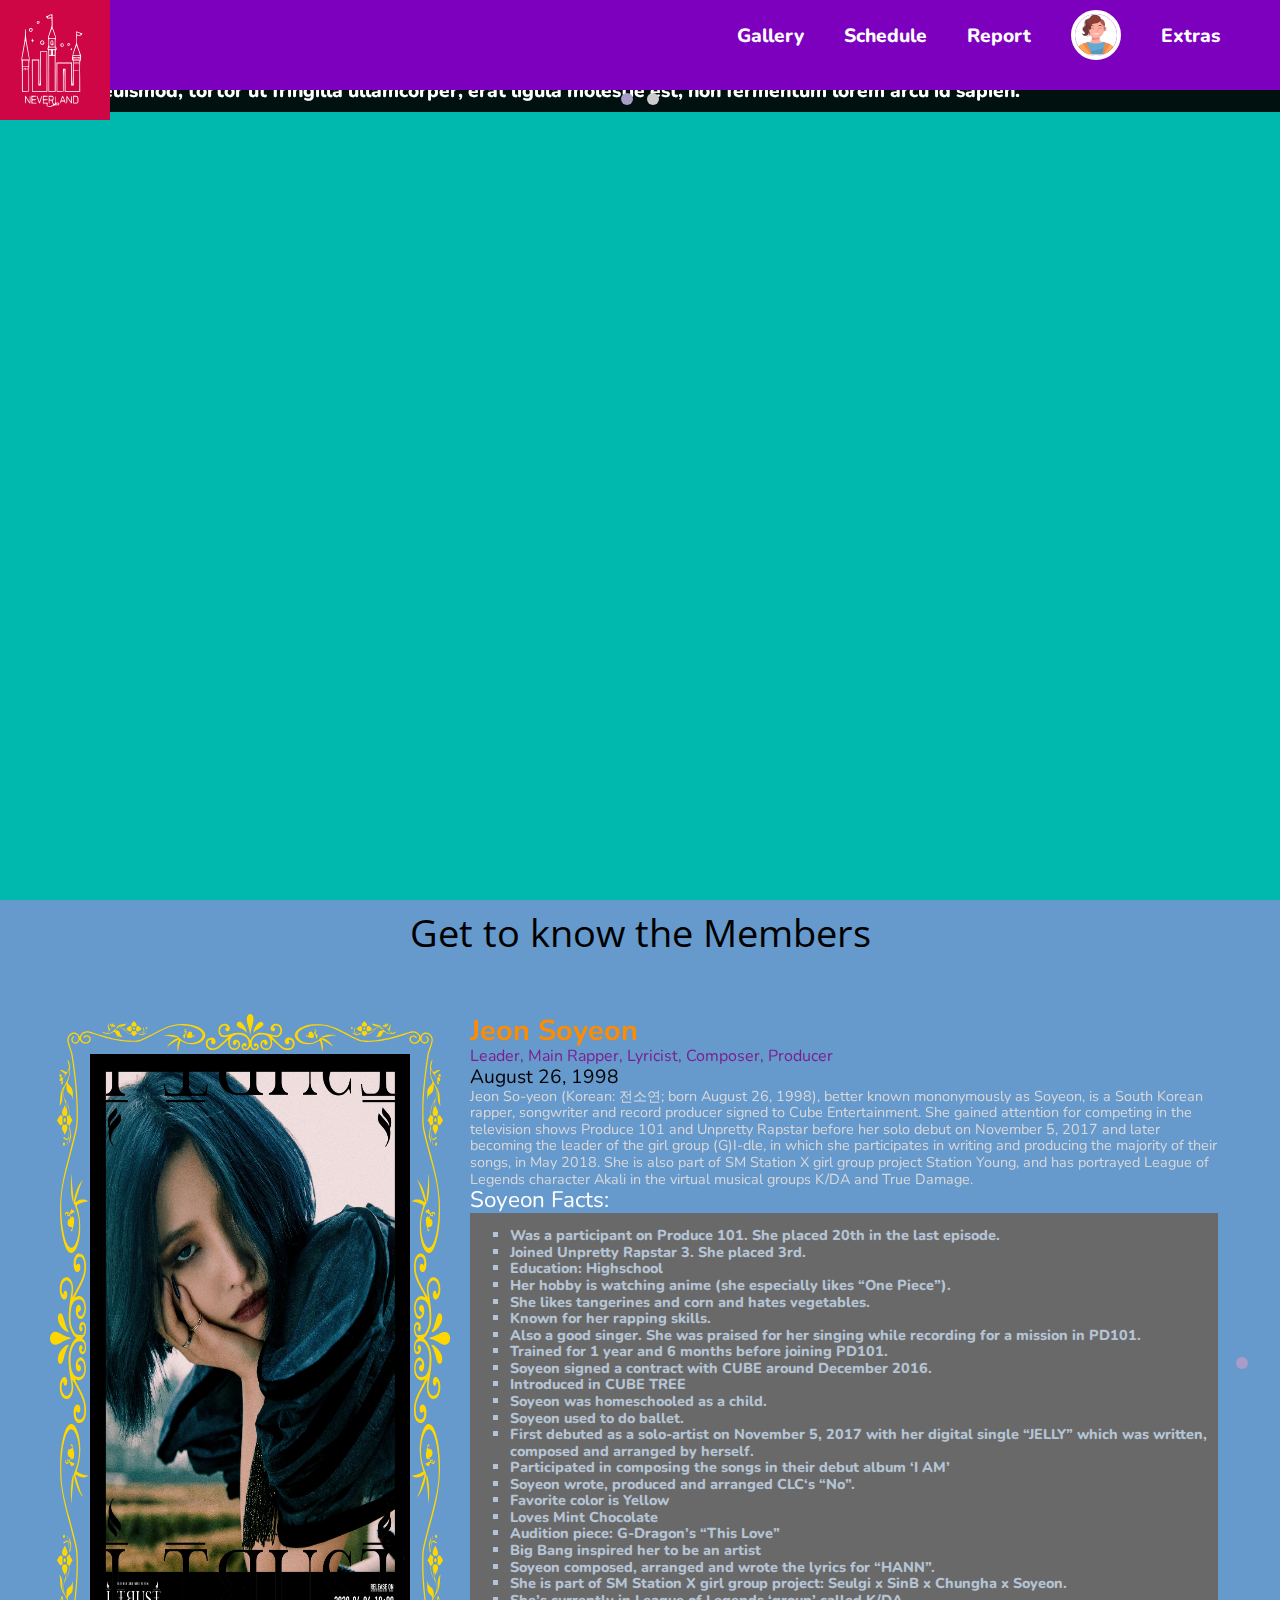
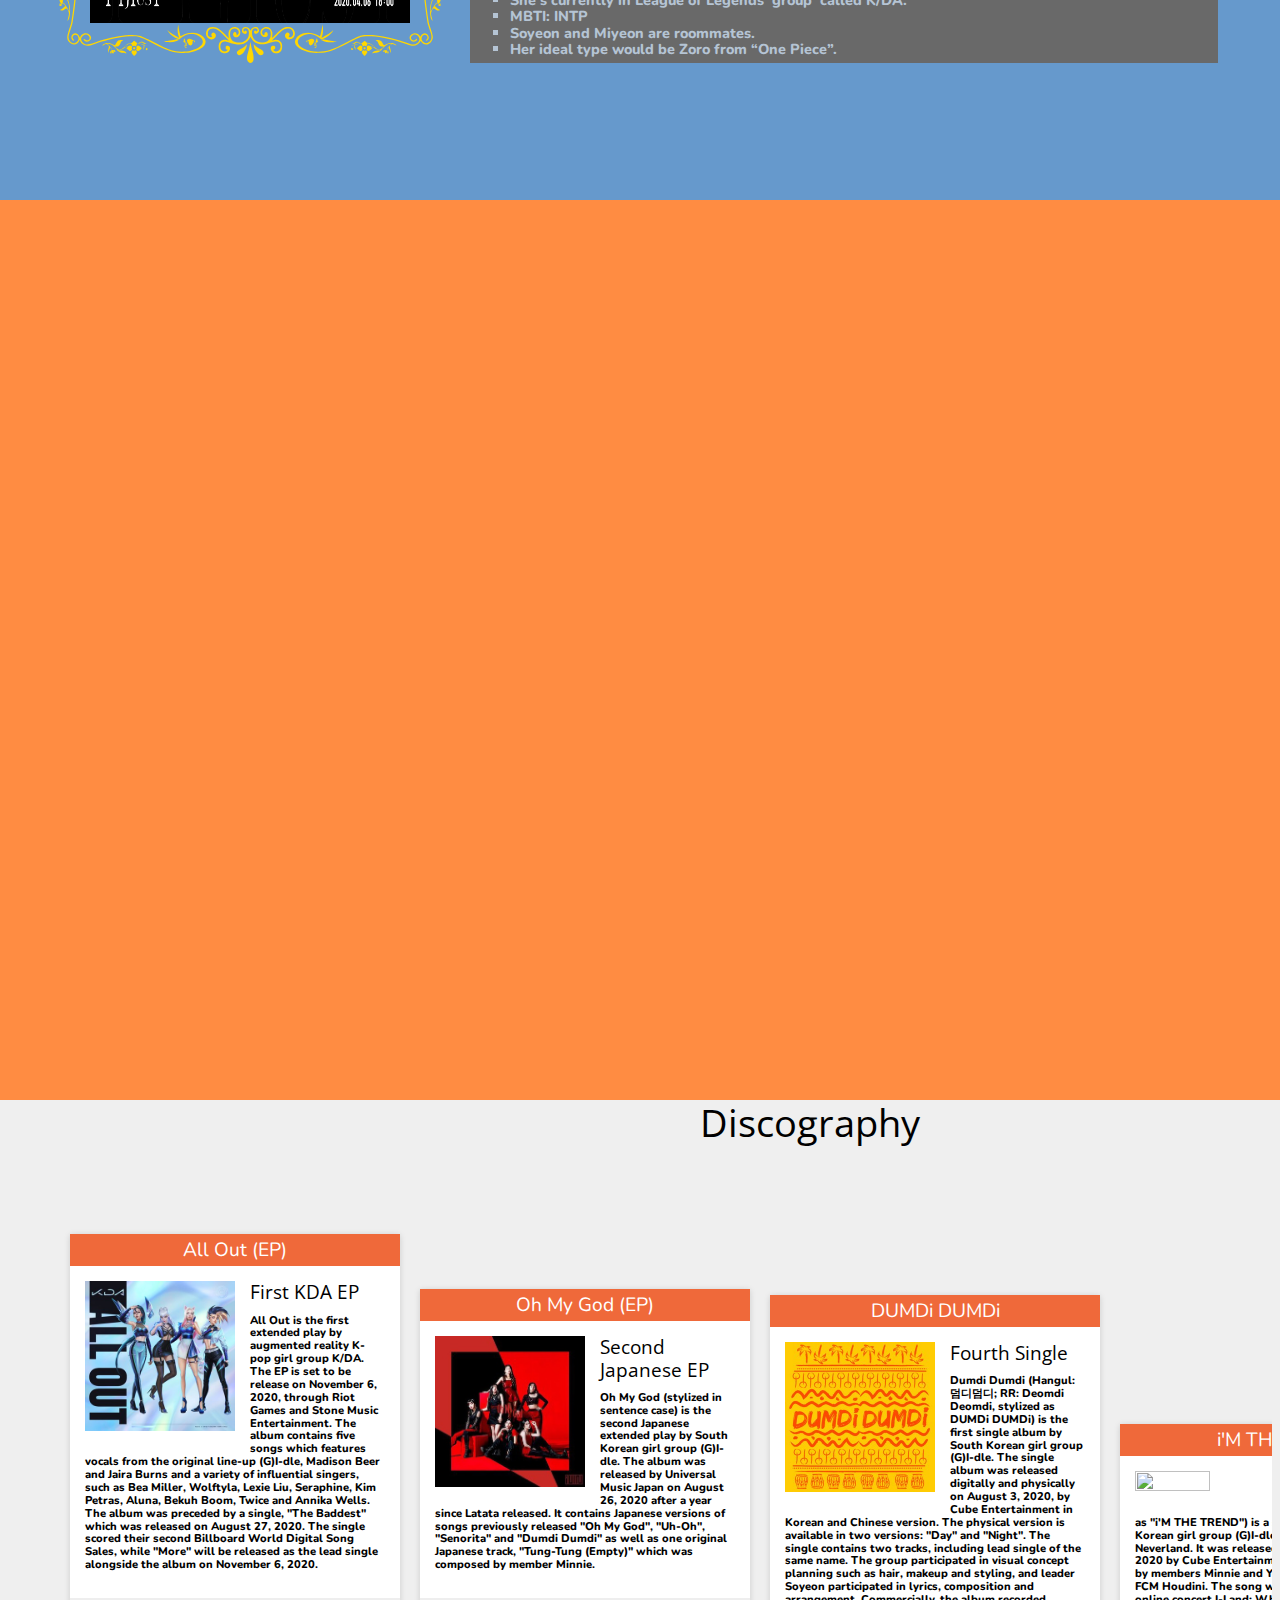
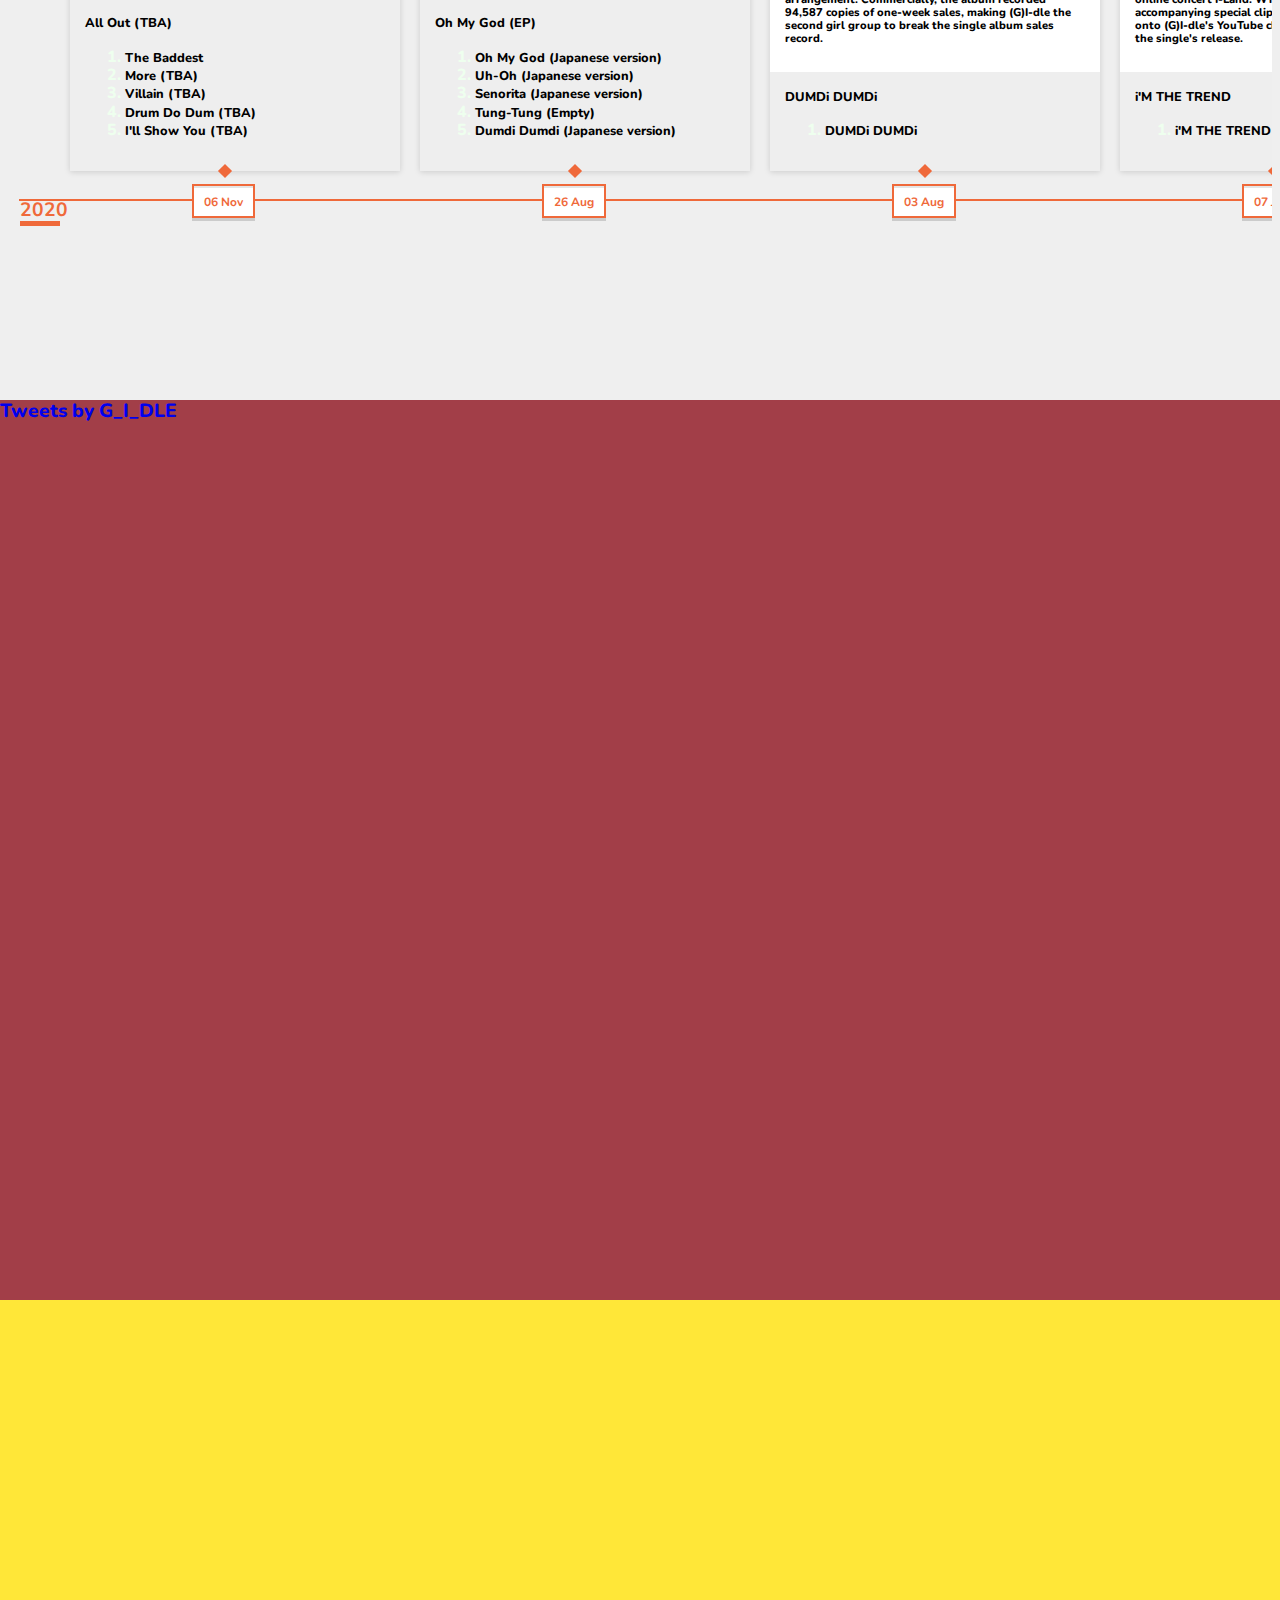
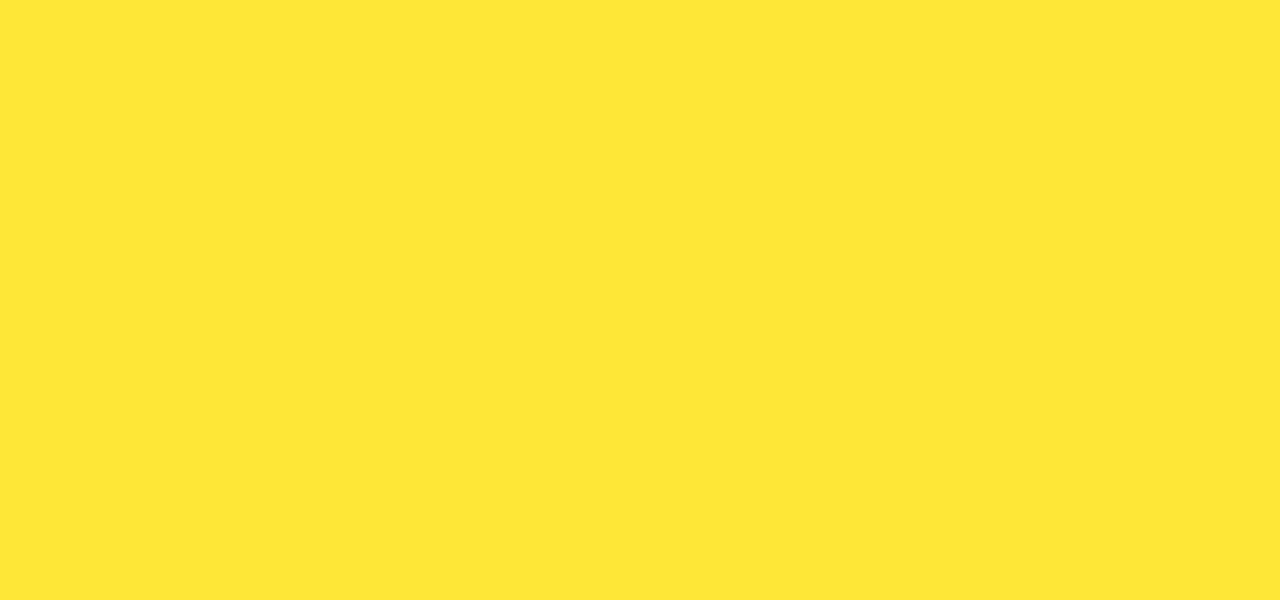
==== index.html @ c92134c5 "Initial commit" ====
<!DOCTYPE html>
<html>
<head>
	<meta charset="utf-8">
	<meta name="viewport" content="width=device-width, initial-scale=1" />
	<meta name="author" content="@IndusDev">
	<meta name="description" content="Unofficial intranet for korean girlgroup (G)I-DLE from cube entertainment">
	<link rel="icon" href="favicon.jpg" /> <!-- Replace jpg image with ico format -->
	<title>G_I_Neverland - (G)I-DLE's own neverland</title>
	<!-- Styles: start -->
	<!-- ==> Vendors -->
	<link rel="stylesheet" type="text/css" href="Content/Vendors/Normalize/normalize.css">
	<!-- <link rel="stylesheet" type="text/css" href="Content/Vendors/FontAwesome/all.min.css"> offline is not working for now-->
	<link rel="stylesheet" type="text/css" href="https://stackpath.bootstrapcdn.com/font-awesome/4.7.0/css/font-awesome.min.css">
	<link rel="stylesheet" type="text/css" href="Content/Vendors/Glider/glider.min.css">
	<link rel="stylesheet" type="text/css" href="Content/Styles/Icons/icons.css">
	
	<!-- ==> Custom -->
	<link rel="stylesheet" type="text/css" href="Content/Styles/style.css">
	<link rel="stylesheet" type="text/css" href="Content/Styles/Home/home.css">
	<link rel="stylesheet" type="text/css" href="Content/Styles/Timeline/style-albe-timeline.css">
	<link rel="stylesheet" type="text/css" href="Content/Styles/Timeline/style.css">
	<!-- ==> Themes -->
	<link rel="stylesheet" type="text/css" href="Content/Styles/Theme/default.css">

	<!-- Styles: end -->
</head>
<body>
	<div class="main">
		<!-- snap 1: start -->
		<div id="section0" class="section">	
			<div class="container container-header" attr="section_header">
				<div class="brand" attr="brand_background">
					<!-- <img src="Content/Images/Icons/gidle_logo_nobg_1.png" alt="group icon"> -->
					<!-- <img src="Content/Images/Icons/gidle_neverland_icon.svg" alt="group icon"> -->
					<!-- Development Only: -->

					<svg version="1.0" xmlns="http://www.w3.org/2000/svg" attr="brand_logo"
						 width="80px" height="80px" viewBox="0 0 278.000000 278.000000"
						 preserveAspectRatio="xMidYMid meet">
						<g transform="translate(0.000000,278.000000) scale(0.100000,-0.100000)" stroke="none">
							<path d="M1430 2449 c0 -6 -9 -9 -19 -6 -11 2 -32 -4 -48 -14 -15 -10 -36 -19
							-45 -19 -22 0 -23 -9 -2 -39 14 -19 23 -22 63 -19 l46 3 3 -91 c3 -87 0 -97
							-47 -232 -33 -95 -46 -142 -38 -145 15 -6 14 -176 -2 -205 -15 -27 -14 -52 2
							-52 9 0 12 -104 12 -487 l0 -486 82 -1 83 -1 0 488 c0 429 2 487 15 487 12 0
							14 7 9 28 -4 15 -11 29 -15 32 -14 10 -16 184 -2 195 10 8 2 39 -32 138 l-45
							128 0 155 c0 96 -4 154 -10 154 -5 0 -10 -5 -10 -11z m-2 -50 c3 -24 0 -26
							-39 -27 -58 -3 -65 6 -27 34 41 29 62 27 66 -7z m52 -388 l38 -111 -79 0 c-43
							0 -79 3 -79 6 0 12 75 222 78 219 2 -1 20 -53 42 -114z m20 -223 l0 -93 -65 3
							-65 4 0 89 0 89 65 0 65 0 0 -92z m20 -125 c0 -16 -10 -18 -81 -16 -44 0 -83
							4 -86 6 -16 17 17 27 88 27 69 0 79 -2 79 -17z m-110 -98 c0 -58 -2 -65 -20
							-65 -18 0 -20 7 -20 65 0 58 2 65 20 65 18 0 20 -7 20 -65z m27 -32 c-2 -21
							-4 -6 -4 32 0 39 2 55 4 38 2 -18 2 -50 0 -70z m63 32 c0 -58 -2 -65 -20 -65
							-18 0 -20 7 -20 65 0 58 2 65 20 65 18 0 20 -7 20 -65z m0 -487 l0 -408 -65 0
							-65 0 0 408 0 407 65 0 65 0 0 -407z"/>
							<path d="M1404 1826 c-3 -13 -4 -38 -2 -57 3 -30 7 -34 36 -37 32 -3 32 -3 32
							42 0 60 -8 76 -36 76 -16 0 -25 -7 -30 -24z m46 -37 c0 -28 -4 -39 -15 -39
							-11 0 -15 11 -15 38 0 21 3 42 6 45 14 13 24 -6 24 -44z"/>
							<path d="M1095 2284 c-9 -9 -14 -23 -11 -31 3 -8 6 -17 6 -19 0 -12 49 -2 54
							12 10 25 7 33 -13 44 -15 7 -24 6 -36 -6z m35 -19 c0 -8 -7 -15 -15 -15 -16 0
							-20 12 -8 23 11 12 23 8 23 -8z"/>
							<path d="M910 2115 c-17 -20 -5 -62 20 -70 44 -14 80 41 48 73 -17 17 -53 15
							-68 -3z m58 -29 c-4 -25 -36 -34 -44 -12 -8 21 13 46 32 39 8 -3 14 -15 12
							-27z"/>
							<path d="M810 1994 c0 -94 -8 -162 -45 -362 -28 -152 -41 -248 -35 -250 6 -2
							10 -131 10 -365 l0 -362 82 2 83 2 0 358 c0 249 3 360 11 365 8 5 -4 87 -38
							270 -36 199 -48 287 -48 361 0 58 -4 97 -10 97 -6 0 -10 -45 -10 -116z m55
							-374 c21 -113 39 -208 42 -212 2 -5 -35 -8 -82 -8 -78 0 -86 2 -81 18 3 9 19
							96 36 192 38 217 42 237 46 225 2 -5 19 -102 39 -215z m25 -305 l0 -65 -65 0
							-65 0 0 65 0 65 65 0 65 0 0 -65z m0 -362 l0 -283 -65 0 -65 0 0 283 0 284 65
							0 65 -1 0 -283z"/>
							<path d="M780 1179 c0 -17 4 -28 10 -24 6 3 10 17 10 31 0 13 -4 24 -10 24 -5
							0 -10 -14 -10 -31z"/>
							<path d="M810 1186 c0 -14 5 -28 10 -31 6 -4 10 7 10 24 0 17 -4 31 -10 31 -5
							0 -10 -11 -10 -24z"/>
							<path d="M850 1179 c0 -17 4 -28 10 -24 6 3 10 17 10 31 0 13 -4 24 -10 24 -5
							0 -10 -14 -10 -31z"/>
							<path d="M1996 1920 l3 -139 -48 -144 c-50 -149 -65 -257 -36 -257 7 0 12 -8
							10 -17 -2 -10 -4 -136 -4 -280 -1 -168 -5 -263 -11 -263 -6 0 -10 92 -10 255
							l0 255 -180 0 -180 0 2 -337 3 -337 80 1 80 1 3 256 c1 159 6 256 12 256 6 0
							10 -95 10 -257 l0 -258 180 0 180 0 -2 363 c-3 302 -1 362 11 362 10 0 12 9 9
							33 -3 17 -2 41 2 52 4 11 3 27 -2 35 -4 8 -29 75 -54 149 -41 123 -45 140 -42
							220 l3 86 42 -3 c32 -2 47 2 62 17 25 25 27 41 6 41 -8 0 -31 9 -51 19 -20 11
							-42 17 -50 14 -8 -3 -14 0 -14 6 0 6 -4 11 -8 11 -5 0 -7 -63 -6 -140z m80 89
							c43 -26 35 -39 -21 -37 -39 2 -45 5 -45 24 0 40 17 43 66 13z m-31 -389 c19
							-57 35 -108 35 -112 0 -4 -35 -8 -78 -8 l-78 0 39 115 c22 64 41 114 43 112 3
							-2 20 -51 39 -107z m45 -155 c0 -12 -16 -15 -85 -15 -69 0 -85 3 -85 15 0 12
							16 15 85 15 69 0 85 -3 85 -15z m4 -50 c4 -13 -9 -15 -84 -15 -73 0 -90 3 -90
							15 0 12 16 15 84 15 65 0 85 -3 90 -15z m-24 -145 l0 -110 -65 0 -65 0 0 110
							0 110 65 0 65 0 0 -110z m-190 -215 l0 -255 30 0 30 0 0 174 0 174 65 1 65 1
							0 -240 0 -240 -160 0 -160 0 0 258 0 259 -30 1 -30 1 0 -260 0 -259 -65 0 -65
							0 0 320 0 320 160 0 160 0 0 -255z"/>
							<path d="M1960 1320 c0 -16 5 -30 10 -30 6 0 10 14 10 30 0 17 -4 30 -10 30
							-5 0 -10 -13 -10 -30z"/>
							<path d="M1997 1343 c-2 -5 -1 -19 4 -33 7 -23 7 -23 8 8 1 31 -3 40 -12 25z"/>
							<path d="M2030 1320 c0 -16 5 -30 10 -30 6 0 10 14 10 30 0 17 -4 30 -10 30
							-5 0 -10 -13 -10 -30z"/>
							<path d="M975 1873 c-4 -13 -12 -23 -19 -23 -6 0 -3 -5 6 -11 10 -5 15 -16 12
							-24 -4 -8 -1 -15 5 -15 6 0 11 5 11 11 0 7 8 18 18 25 16 12 16 13 0 14 -9 0
							-19 10 -21 23 l-4 22 -8 -22z"/>
							<path d="M1182 1834 c-27 -18 -29 -55 -4 -77 35 -32 82 -10 82 38 0 20 -32 55
							-50 55 -3 0 -16 -7 -28 -16z m46 -13 c8 -4 12 -19 10 -32 -2 -18 -9 -24 -28
							-24 -28 0 -39 27 -20 50 14 17 20 18 38 6z"/>
							<path d="M1806 1777 c-10 -7 -17 -22 -14 -33 4 -24 41 -30 58 -9 11 14 10 19
							-6 36 -17 16 -22 17 -38 6z m34 -28 c0 -5 -7 -9 -15 -9 -15 0 -20 12 -9 23 8
							8 24 -1 24 -14z"/>
							<path d="M1642 1768 c-34 -34 6 -90 48 -68 35 19 20 80 -20 80 -9 0 -21 -5
							-28 -12z m51 -22 c7 -17 -18 -40 -33 -31 -5 3 -10 15 -10 26 0 23 35 27 43 5z"/>
							<path d="M1873 1652 c-13 -22 7 -45 24 -27 7 8 7 16 -1 27 -11 15 -13 15 -23
							0z"/>
							<path d="M1164 1587 c-2 -7 -3 -182 -1 -390 1 -296 -1 -377 -10 -377 -10 0
							-13 65 -13 290 l0 290 -85 0 -85 0 2 -371 3 -372 178 -1 177 -1 -2 470 -3 470
							-78 2 c-52 1 -80 -3 -83 -10z m146 -462 l0 -455 -160 0 -160 0 0 355 0 355 65
							0 65 0 0 -290 0 -290 30 0 30 0 0 390 0 390 65 0 65 0 0 -455z"/>
							<path d="M810 470 c0 -53 4 -90 10 -90 6 0 10 31 10 72 l0 73 43 -73 c23 -39
							47 -72 53 -72 7 0 11 32 11 90 0 50 -3 90 -8 90 -5 0 -9 -35 -9 -77 l0 -77
							-33 55 c-54 88 -61 99 -69 99 -5 0 -8 -40 -8 -90z"/>
							<path d="M960 470 l0 -90 60 0 c33 0 60 4 60 10 0 6 -22 10 -50 10 -49 0 -50
							1 -50 30 0 29 2 30 45 30 25 0 45 5 45 10 0 6 -20 10 -45 10 -43 0 -45 1 -45
							30 0 29 2 30 45 30 25 0 45 5 45 10 0 6 -25 10 -55 10 l-55 0 0 -90z"/>
							<path d="M1085 539 c31 -98 53 -153 61 -156 6 -2 21 32 33 74 13 43 26 84 28
							91 3 6 1 12 -4 12 -5 0 -19 -31 -32 -70 -12 -38 -24 -70 -26 -70 -1 0 -13 32
							-24 70 -12 39 -26 70 -32 70 -6 0 -8 -9 -4 -21z"/>
							<path d="M1226 472 l0 -87 46 -3 c40 -3 45 -5 41 -23 -15 -55 72 -77 141 -36
							30 19 48 23 85 19 33 -3 50 0 59 11 27 32 -18 68 -58 47 -21 -11 -22 -10 -19
							69 2 45 0 82 -5 83 -5 2 -8 -36 -7 -84 2 -87 -7 -111 -33 -89 -19 16 -29 73
							-14 82 17 11 15 78 -2 90 -8 5 -34 9 -57 9 l-43 0 0 -90 c0 -58 4 -90 11 -90
							6 0 9 15 7 37 -3 33 -1 36 24 37 22 1 28 -4 38 -39 7 -22 17 -46 22 -53 17
							-20 -72 -55 -107 -42 -25 9 -27 14 -22 45 l6 35 -50 0 c-48 0 -49 1 -49 30 0
							29 2 30 44 30 25 0 48 5 51 10 4 6 -13 10 -43 10 -48 0 -49 1 -50 30 -1 29 0
							30 49 30 27 0 49 5 49 10 0 6 -26 10 -57 10 l-58 0 1 -88z m229 33 c0 -27 -3
							-30 -36 -33 -35 -3 -37 -2 -41 33 l-4 36 40 -3 c38 -3 41 -5 41 -33z m133
							-132 c2 -9 -9 -13 -40 -13 -42 1 -43 1 -18 15 29 17 51 16 58 -2z"/>
							<path d="M1643 470 c-18 -49 -28 -90 -23 -90 5 0 12 11 16 25 5 22 12 25 49
							25 37 0 44 -3 47 -22 2 -12 8 -23 15 -25 6 -2 -2 35 -20 86 -18 50 -37 91 -42
							91 -6 0 -25 -40 -42 -90z m64 8 c13 -28 13 -28 -21 -28 l-34 0 16 41 c9 23 18
							35 20 28 3 -8 11 -26 19 -41z"/>
							<path d="M1770 470 c0 -53 4 -90 10 -90 6 0 10 31 10 72 l0 72 43 -69 c24 -38
							48 -70 55 -73 9 -3 12 21 12 87 0 54 -4 91 -10 91 -6 0 -10 -31 -10 -72 l0
							-73 -46 73 c-25 39 -50 72 -55 72 -5 0 -9 -40 -9 -90z"/>
							<path d="M1926 473 l2 -88 45 -3 c62 -4 77 13 77 88 0 70 -19 90 -85 90 l-40
							0 1 -87z m93 53 c7 -8 11 -37 9 -68 l-3 -53 -41 -3 -41 -3 0 70 -1 71 33 0
							c18 0 38 -6 44 -14z"/>
						</g>
					</svg>
				</div>
				<div class="navigation">
					<ul class="nav">
						<li> <!-- Gallery -->
							<a href="#" title="Gallery" attr="link">
								Gallery
								<!-- <i class="fa fa-camera" aria-hidden="true"></i> -->
							</a>
						</li>	
						<li> <!-- Schedule -->
							<a href="#" title="Group's Schedule" attr="link">
								Schedule
								<!-- <i class="fa fa-calendar" aria-hidden="true"></i> -->
							</a>
						</li>
						<li> <!-- Report -->
							<a href="#" title="Report" attr="link">
								Report
								<!-- <i class="fa fa-flag" aria-hidden="true"></i> -->
							</a>
						</li>
						<li id="userAccount"> <!-- Account -->
							<a href="#" title="Account" attr="link">
								<img attr="profile_image" src="Content/Images/Profile/female_user_2.png" alt="user profile">
							</a>
						</li>
						<li> <!-- Extras -->
							<a href="#" title="All Resources" attr="link">
								Extras
								<!-- <i class="fa fa-th" aria-hidden="true"></i> -->
							</a>
						</li>
					</ul>
				</div>
			</div>
			<div class="container container-highlights">
				<div class="glider-contain">
				  <div class="glider">
				    <!-- Individual Slides -->
				    <div>
				    	<div class="image">
				    		<img src="https://picsum.photos/1520/615" alt="banner_1">
				    	</div>
				    	<div class="caption">
				    		<div class="title">
				    			Lorem ipsum dolor sit amet, consectetur adipiscing elit.
				    		</div>
				    		<div class="description">
				    			uspendisse efficitur dui arcu, a sagittis elit bibendum sit amet. Proin nisi eros, consequat at orci vitae, auctor convallis ante. Duis quis elit elit. Quisque ut varius enim. Vestibulum ac pellentesque augue, a gravida enim. Etiam turpis dolor, aliquam quis sem ac, porta posuere turpis. Phasellus euismod, tortor ut fringilla ullamcorper, erat ligula molestie est, non fermentum lorem arcu id sapien.
				    		</div>
				    	</div>
					</div>

					<div>
				    	<div class="image">
				    		<img src="https://picsum.photos/1520/615" alt="banner_1">
				    	</div>
				    	<div class="caption">
				    		<div class="title">
				    			Lorem ipsum dolor sit amet, consectetur adipiscing elit.
				    		</div>
				    		<div class="description">
				    			uspendisse efficitur dui arcu, a sagittis elit bibendum sit amet. Proin nisi eros, consequat at orci vitae, auctor convallis ante. Duis quis elit elit. Quisque ut varius enim. Vestibulum ac pellentesque augue, a gravida enim. Etiam turpis dolor, aliquam quis sem ac, porta posuere turpis. Phasellus euismod, tortor ut fringilla ullamcorper, erat ligula molestie est, non fermentum lorem arcu id sapien.
				    		</div>
				    	</div>
					</div>

				  </div>

				  <div role="tablist" class="dots"></div>
				</div>
			</div>
		</div>
		<!-- snap 1: end -->

		<!-- snap 2: start -->
		<div id="section1" class="section" attr="section_individual_highlights">
			<h1 attr="title">Get to know the Members</h1>
			<div class="Individual-highlights-glider">
				<div class="indvidual-glider">
					<!-- Individual Member -->
					<div>
						<div class="individual-member-picture">
							<img src="Content/Images/Members/i_trust_soyeon.jpg" alt="soyeon indvidual image">
						</div>
						<div class="individual-member-caption">
							<h2 class="member-caption-name" attr="member_caption_name">
								Jeon Soyeon
							</h2>
							<h3 class="member-caption-position" attr="member_caption_position">
								Leader, Main Rapper, Lyricist, Composer, Producer
							</h3>
							<h3 class="member-caption-dob" attr="member_caption_dob">
								August 26, 1998
							</h3>
							<h4 class="member-caption-about" attr="member_caption_about">
								Jeon So-yeon (Korean: 전소연; born August 26, 1998), better known mononymously as Soyeon, is a South Korean rapper, songwriter and record producer signed to Cube Entertainment. She gained attention for competing in the television shows Produce 101 and Unpretty Rapstar before her solo debut on November 5, 2017 and later becoming the leader of the girl group (G)I-dle, in which she participates in writing and producing the majority of their songs, in May 2018. She is also part of SM Station X girl group project Station Young, and has portrayed League of Legends character Akali in the virtual musical groups K/DA and True Damage.
							</h4>
							<h3>Soyeon Facts: </h3>
							<div class="member-caption-facts" attr="member_caption_facts">
								<ul class="member-fact-list" attr="member_fact_list">
									<li>Was a participant on Produce 101. She placed 20th in the last episode.</li>
									<li>Joined Unpretty Rapstar 3. She placed 3rd.</li>
									<li>Education: Highschool</li>
									<li>Her hobby is watching anime (she especially likes “One Piece”).</li>
									<li>She likes tangerines and corn and hates vegetables.</li>
									<li>Known for her rapping skills.</li>
									<li>Also a good singer. She was praised for her singing while recording for a mission in PD101.</li>
									<li>Trained for 1 year and 6 months before joining PD101.</li>
									<li>Soyeon signed a contract with CUBE around December 2016.</li>
									<li>Introduced in CUBE TREE</li>
									<li>Soyeon was homeschooled as a child.</li>
									<li>Soyeon used to do ballet.</li>
									<li>First debuted as a solo-artist on November 5, 2017 with her digital single “JELLY” which was written, composed and arranged by herself.</li>
									<li>Participated in composing the songs in their debut album ‘I AM’</li>
									<li>Soyeon wrote, produced and arranged CLC‘s “No”.</li>
									<li>Favorite color is Yellow</li>
									<li>Loves Mint Chocolate</li>
									<li>Audition piece: G-Dragon’s “This Love”</li>
									<li>Big Bang inspired her to be an artist</li>
									<li>Soyeon composed, arranged and wrote the lyrics for “HANN”.</li>
									<li>She is part of SM Station X girl group project: Seulgi x SinB x Chungha x Soyeon.</li>
									<li>She’s currently in League of Legends ‘group’ called K/DA.</li>
									<li>MBTI: INTP</li>
									<li>Soyeon and Miyeon are roommates.</li>
									<li>Her ideal type would be Zoro from “One Piece”.</li>
								</ul>
							</div>
						</div>
					</div>

				</div>
				<div class="individual-member-extras">
					<div role="tablist" class="individual-dots"></div>
				</div>
			</div>
		</div>
		<!-- snap 2: end -->

		<!-- snap 3: start -->
		<div id="section2" class="section" attr="about_section">
			<div class="about-section">
				
			</div>
		</div>
		<!-- snap 3: end -->

		<!-- snap 4: start -->
		<div id="section3" class="section">
			<div class="discography-section" attr="discography_section">
				<h1>Discography</h1>
				<div id="myTimeline">
    			</div>
			</div>
		</div>
		<!-- snap 4: end -->

		<!-- snap 5: start -->
		<div id="section4" class="section" attr="recent_section">
			<div class="recent-section">
				<a class="twitter-timeline" href="https://twitter.com/G_I_DLE?ref_src=twsrc%5Etfw">Tweets by G_I_DLE</a> <script async src="https://platform.twitter.com/widgets.js" charset="utf-8"></script>
			</div>
		</div>
		<!-- snap 5: end -->

		<!-- snap 6: start -->
		<div id="section5" class="section" attr="sitemap_section">
			<div class="sitemap-section">
				
			</div>
		</div>
		<!-- snap 6: end -->

	</div>

	<!-- Scripts: start -->
	<!-- Vendors -->
	<script type="text/javascript" src="Content/Vendors/JQuery/jquery.min.js"></script>
	<script type="text/javascript" src="Content/Vendors/Glider/glider.min.js"></script>
	<script type="text/javascript" src="Content/Scripts/ScrollSnap.js"></script>

	<!-- Custom -->
	<script type="text/javascript" src="Content/Scripts/app.js"></script>
	<script type="text/javascript" src="Content/Scripts/Timeline/jquery-albe-timeline.min.js"></script>
	<script type="text/javascript" src="Content/Scripts/Timeline/data-albe-timeline.js"></script>
	<!-- Scripts: end -->
</body>
</html>
---- Content/Vendors/Glider/glider.min.css ----
.glider,.glider-contain{margin:0 auto;position:relative}.glider,.glider-track{transform:translateZ(0)}.glider-dot,.glider-next,.glider-prev{border:0;padding:0;user-select:none;outline:0}.glider-contain{width:100%}.glider{overflow-y:hidden;-webkit-overflow-scrolling:touch;-ms-overflow-style:none}.glider-track{width:100%;margin:0;padding:0;display:flex;z-index:1}.glider.draggable{user-select:none;cursor:-webkit-grab;cursor:grab}.glider.draggable .glider-slide img{user-select:none;pointer-events:none}.glider.drag{cursor:-webkit-grabbing;cursor:grabbing}.glider-slide{user-select:none;justify-content:center;align-content:center;width:100%;min-width:150px}.glider-slide img{max-width:100%}.glider::-webkit-scrollbar{opacity:0;height:0}.glider-next,.glider-prev{position:absolute;background:0 0;z-index:2;font-size:40px;text-decoration:none;left:-23px;top:30%;cursor:pointer;color:#666;opacity:1;line-height:1;transition:opacity .5s cubic-bezier(.17,.67,.83,.67),color .5s cubic-bezier(.17,.67,.83,.67)}.glider-next:focus,.glider-next:hover,.glider-prev:focus,.glider-prev:hover{color:#ccc}.glider-next{right:-23px;left:auto}.glider-next.disabled,.glider-prev.disabled{opacity:.25;color:#666;cursor:default}.glider-hide{opacity:0}.glider-dots{user-select:none;display:flex;flex-wrap:wrap;justify-content:center;margin:0 auto;padding:0}.glider-dot{display:block;cursor:pointer;color:#ccc;border-radius:999px;background:#ccc;width:12px;height:12px;margin:7px}.glider-dot:focus,.glider-dot:hover{background:#ddd}.glider-dot.active{background:#a89cc8}@media(max-width:36em){.glider::-webkit-scrollbar{opacity:1;-webkit-appearance:none;width:7px;height:3px}.glider::-webkit-scrollbar-thumb{opacity:1;border-radius:99px;background-color:rgba(156,156,156,.25);-webkit-box-shadow:0 0 1px rgba(255,255,255,.25);box-shadow:0 0 1px rgba(255,255,255,.25)}}
---- Content/Styles/Icons/icons.css ----
.social {
    background-image: url(spritesheet.png);
    background-repeat: no-repeat;
    display: block;
}

.social-addthis-dreamstale01 {
    width: 48px;
    height: 48px;
    background-position: -2px -2px;
}

.social-amazon-dreamstale02 {
    width: 48px;
    height: 48px;
    background-position: -54px -2px;
}

.social-android-dreamstale03 {
    width: 48px;
    height: 48px;
    background-position: -106px -2px;
}

.social-aol-dreamstale04 {
    width: 48px;
    height: 48px;
    background-position: -158px -2px;
}

.social-apple-dreamstale05 {
    width: 48px;
    height: 48px;
    background-position: -210px -2px;
}

.social-appstore-dreamstale06 {
    width: 48px;
    height: 48px;
    background-position: -262px -2px;
}

.social-ask-dreamstale07 {
    width: 48px;
    height: 48px;
    background-position: -314px -2px;
}

.social-badoo-dreamstale08 {
    width: 48px;
    height: 48px;
    background-position: -366px -2px;
}

.social-bebo-dreamstale09 {
    width: 48px;
    height: 48px;
    background-position: -418px -2px;
}

.social-behance-dreamstale10 {
    width: 48px;
    height: 48px;
    background-position: -2px -54px;
}

.social-bing-dreamstale11 {
    width: 48px;
    height: 48px;
    background-position: -54px -54px;
}

.social-blogger-dreamstale12 {
    width: 48px;
    height: 48px;
    background-position: -106px -54px;
}

.social-chrome-dreamstale13 {
    width: 48px;
    height: 48px;
    background-position: -158px -54px;
}

.social-delicious-dreamstale14 {
    width: 48px;
    height: 48px;
    background-position: -210px -54px;
}

.social-deviantart-dreamstale15 {
    width: 48px;
    height: 48px;
    background-position: -262px -54px;
}

.social-digg-dreamstale16 {
    width: 48px;
    height: 48px;
    background-position: -314px -54px;
}

.social-diigo-dreamstale17 {
    width: 48px;
    height: 48px;
    background-position: -366px -54px;
}

.social-dribbble-dreamstale18 {
    width: 48px;
    height: 48px;
    background-position: -418px -54px;
}

.social-drive-dreamstale19 {
    width: 48px;
    height: 48px;
    background-position: -2px -106px;
}

.social-dropbox-dreamstale20 {
    width: 48px;
    height: 48px;
    background-position: -54px -106px;
}

.social-drupal-dreamstale21 {
    width: 48px;
    height: 48px;
    background-position: -106px -106px;
}

.social-envato-dreamstale22 {
    width: 48px;
    height: 48px;
    background-position: -158px -106px;
}

.social-etsy-dreamstale23 {
    width: 48px;
    height: 48px;
    background-position: -210px -106px;
}

.social-evernote-dreamstale24 {
    width: 48px;
    height: 48px;
    background-position: -262px -106px;
}

.social-facebook-dreamstale25 {
    width: 48px;
    height: 48px;
    background-position: -314px -106px;
}

.social-fav-dreamstale26 {
    width: 48px;
    height: 48px;
    background-position: -366px -106px;
}

.social-feed-dreamstale27 {
    width: 48px;
    height: 48px;
    background-position: -418px -106px;
}

.social-feedburner-dreamstale28 {
    width: 48px;
    height: 48px;
    background-position: -2px -158px;
}

.social-fiverr-dreamstale29 {
    width: 48px;
    height: 48px;
    background-position: -54px -158px;
}

.social-flickr-dreamstale30 {
    width: 48px;
    height: 48px;
    background-position: -106px -158px;
}

.social-formspring-dreamstale31 {
    width: 48px;
    height: 48px;
    background-position: -158px -158px;
}

.social-forrst-dreamstale32 {
    width: 48px;
    height: 48px;
    background-position: -210px -158px;
}

.social-friendfeed-dreamstale33 {
    width: 48px;
    height: 48px;
    background-position: -262px -158px;
}

.social-getpocket-dreamstale34 {
    width: 48px;
    height: 48px;
    background-position: -314px -158px;
}

.social-github2-dreamstale35 {
    width: 48px;
    height: 48px;
    background-position: -366px -158px;
}

.social-google-dreamstale36 {
    width: 48px;
    height: 48px;
    background-position: -418px -158px;
}

.social-google2-dreamstale38 {
    width: 48px;
    height: 48px;
    background-position: -2px -210px;
}

.social-google_-dreamstale37 {
    width: 48px;
    height: 48px;
    background-position: -54px -210px;
}

.social-hi5-dreamstale39 {
    width: 48px;
    height: 48px;
    background-position: -106px -210px;
}

.social-html5-dreamstale40 {
    width: 48px;
    height: 48px;
    background-position: -158px -210px;
}

.social-icq-dreamstale41 {
    width: 48px;
    height: 48px;
    background-position: -210px -210px;
}

.social-imdb-dreamstale42 {
    width: 48px;
    height: 48px;
    background-position: -262px -210px;
}

.social-instagram-dreamstale43 {
    width: 48px;
    height: 48px;
    background-position: -314px -210px;
}

.social-lastfm-dreamstale44 {
    width: 48px;
    height: 48px;
    background-position: -366px -210px;
}

.social-linkedin-dreamstale45 {
    width: 48px;
    height: 48px;
    background-position: -418px -210px;
}

.social-livejournal-dreamstale46 {
    width: 48px;
    height: 48px;
    background-position: -2px -262px;
}

.social-mail-dreamstale47 {
    width: 48px;
    height: 48px;
    background-position: -54px -262px;
}

.social-metacafe-dreamstale48 {
    width: 48px;
    height: 48px;
    background-position: -106px -262px;
}

.social-msn-dreamstale49 {
    width: 48px;
    height: 48px;
    background-position: -158px -262px;
}

.social-myspace1-dreamstale50 {
    width: 48px;
    height: 48px;
    background-position: -210px -262px;
}

.social-myspace2-dreamstale51 {
    width: 48px;
    height: 48px;
    background-position: -262px -262px;
}

.social-newsvine-dreamstale52 {
    width: 48px;
    height: 48px;
    background-position: -314px -262px;
}

.social-overflow-dreamstale53 {
    width: 48px;
    height: 48px;
    background-position: -366px -262px;
}

.social-paypal-dreamstale54 {
    width: 48px;
    height: 48px;
    background-position: -418px -262px;
}

.social-photobucket-dreamstale55 {
    width: 48px;
    height: 48px;
    background-position: -2px -314px;
}

.social-picasa-dreamstale56 {
    width: 48px;
    height: 48px;
    background-position: -54px -314px;
}

.social-pinterest-dreamstale57 {
    width: 48px;
    height: 48px;
    background-position: -106px -314px;
}

.social-quora-dreamstale58 {
    width: 48px;
    height: 48px;
    background-position: -158px -314px;
}

.social-reddit-dreamstale59 {
    width: 48px;
    height: 48px;
    background-position: -210px -314px;
}

.social-share-dreamstale60 {
    width: 48px;
    height: 48px;
    background-position: -262px -314px;
}

.social-skype-dreamstale61 {
    width: 48px;
    height: 48px;
    background-position: -314px -314px;
}

.social-snapchat-dreamstale62 {
    width: 48px;
    height: 48px;
    background-position: -366px -314px;
}

.social-soundcloud-dreamstale63 {
    width: 48px;
    height: 48px;
    background-position: -418px -314px;
}

.social-squidoo-dreamstale64 {
    width: 48px;
    height: 48px;
    background-position: -2px -366px;
}

.social-steam-dreamstale65 {
    width: 48px;
    height: 48px;
    background-position: -54px -366px;
}

.social-stumbleupon-dreamstale66 {
    width: 48px;
    height: 48px;
    background-position: -106px -366px;
}

.social-techcrunch-dreamstale67 {
    width: 48px;
    height: 48px;
    background-position: -158px -366px;
}

.social-technorati-dreamstale68 {
    width: 48px;
    height: 48px;
    background-position: -210px -366px;
}

.social-tripadvisor-dreamstale69 {
    width: 48px;
    height: 48px;
    background-position: -262px -366px;
}

.social-tumblr-dreamstale70 {
    width: 48px;
    height: 48px;
    background-position: -314px -366px;
}

.social-twitter-dreamstale71 {
    width: 48px;
    height: 48px;
    background-position: -366px -366px;
}

.social-twitter2-dreamstale72 {
    width: 48px;
    height: 48px;
    background-position: -418px -366px;
}

.social-viber-dreamstale73 {
    width: 48px;
    height: 48px;
    background-position: -2px -418px;
}

.social-vimeo-dreamstale74 {
    width: 48px;
    height: 48px;
    background-position: -54px -418px;
}

.social-whatsapp-dreamstale75 {
    width: 48px;
    height: 48px;
    background-position: -106px -418px;
}

.social-wikipedia-dreamstale76 {
    width: 48px;
    height: 48px;
    background-position: -158px -418px;
}

.social-windows-dreamstale77 {
    width: 48px;
    height: 48px;
    background-position: -210px -418px;
}

.social-windows-store-dreamstale79 {
    width: 48px;
    height: 48px;
    background-position: -262px -418px;
}

.social-windows8-dreamstale78 {
    width: 48px;
    height: 48px;
    background-position: -314px -418px;
}

.social-wordpress-dreamstale80 {
    width: 48px;
    height: 48px;
    background-position: -366px -418px;
}

.social-xbox-dreamstale81 {
    width: 48px;
    height: 48px;
    background-position: -418px -418px;
}

.social-xing-dreamstale82 {
    width: 48px;
    height: 48px;
    background-position: -470px -2px;
}

.social-yahoo-dreamstale83 {
    width: 48px;
    height: 48px;
    background-position: -470px -54px;
}

.social-yahoo-messenger-dreamstale84 {
    width: 48px;
    height: 48px;
    background-position: -470px -106px;
}

.social-yelp-dreamstale85 {
    width: 48px;
    height: 48px;
    background-position: -470px -158px;
}

.social-youtube-dreamstale86 {
    width: 48px;
    height: 48px;
    background-position: -470px -210px;
}

.social-youtube2-dreamstale87 {
    width: 48px;
    height: 48px;
    background-position: -470px -262px;
}

.social-zoosk-dreamstale88 {
    width: 48px;
    height: 48px;
    background-position: -470px -314px;
}

.social-zootool-dreamstale89 {
    width: 48px;
    height: 48px;
    background-position: -470px -366px;
}

.social-zynga-dreamstale90 {
    width: 48px;
    height: 48px;
    background-position: -470px -418px;
}
---- Content/Styles/Home/home.css ----
@import url('https://fonts.googleapis.com/css2?family=Nunito&display=swap');
@import url('https://fonts.googleapis.com/css2?family=Open+Sans&display=swap');

/*
	Generic styling 
	the below attr elements will be moved to a different css file
	which can then be used by a program to change the styling
*/


* {
	box-sizing: border-box;
	font-family: 'Nunito', sans-serif;
}

h1, h2, h3, h4, h5, h6 {
    font-weight: normal;
    font-style: normal;
    margin: 0;
}

h1 {
	font-family: 'Open Sans', sans-serif;
}

/*
	To change image size consider changing the immediate element
*/

ul {
	list-style-type: none;
}

a {
	text-decoration: none;
}

img {
	width: 100%;
	height: 100%;
}

section#timeline article div.panel .panel-body img {
    width: 50%;
}

.container {
	padding: 10px;
}


/*
	Scroll Snapping sections: start
*/

.section {
  color: white;
  /*display: flex;*/
  align-items: center;
  justify-content: center;
  font-weight: 800;
  font-size: 120%;
  font-weight: 800;
  position: relative;
}


/*
	Scroll snapping sections: end
*/

/*
	Navigation: start
*/

.container-header {
	height: 10vh;
	position: absolute;
    width: 100%;
    display: flex;
    flex-flow: row;
}

.brand {
	align-self: center;
	width: 80px;
	height: 80px;
}

.navigation {
    margin-left: auto;
    margin-right: 50px;
}

.nav {
	margin-top: 0;
    display: flex;
    gap: 40px;
    height: 80px;
}

.nav li {
    display: inline;
    height: 50px;
    align-self: center;
}

.nav li#userAccount {
    width: 50px;
    align-self: start;
}

.glider-dots {
    position: absolute;
    bottom: 0;
    left: 0;
    right: 0;
}

/*
	Navigation: end
*/

/*
	Hightlight: start
*/

.container-highlights {
	padding: 0;
	position: relative;
    top: 10vh;
    height: 90vh;
}

.caption {
	position: absolute;
    bottom: 0;
    left: 0;
    right: 0;
    background: rgba(0,0,0,0.7);
    color: #fff;
    padding: 10px;
}

.caption .title {
    padding-bottom: 10px;
    font-size: 1.5em;
}

/*
	Hightlight: end
*/

/*
	Individual members: start
*/

#section1 h1 {
    text-align: center;
    padding: 10px;
    color: #000;
}

.individual-member-extras > .glider-dots {
    position: absolute;
    top: 50vh;
    bottom: 0;
    left: 96vw;
    display: block;
}

.indvidual-glider .glider-slide {
	display: flex;
    padding: 50px;
    justify-content: flex-start;
    align-content: flex-start;
}

.individual-member-picture {
    width: 400px;
    border: 40px solid transparent;
    border-image: url(../../Images/Icons/bordered_svg_pattern.svg) 170 stretch;
}

.individual-member-caption {
    width: 60vw;
    padding-left: 20px;
}

h2.member-caption-name {
    color: darkorange;
    font-weight: bold;
}

h3.member-caption-position {
    font-size: 1rem;
    opacity: 0.8;
    color: purple;
}

h3.member-caption-dob {
    font-size: 1.2rem;
    color: #000;
}

h4.member-caption-about {
    font-size: 0.9rem;
    color: #dad8d8;
}

.member-caption-facts {
	overflow-y: scroll;
	overflow-x: hidden;
    height: 50vh;
    background: dimgray;
}

.member-fact-list {
	list-style-type: square;
    font-size: 0.9rem;
    color: #b5c4d4;
}

/*
	Individual members: end
*/

.discography-section > h1 {
    position: absolute;	
	left: 700px;
	color: #000;
}


.timeline-Widget {
    background-color: #fff;
    border-radius: 5px;
    overflow: scroll;
    height: 730px !important;
}
---- Content/Styles/Timeline/style-albe-timeline.css ----
/*body { font-family: "Helvetica Neue",Helvetica,Arial,sans-serif; font-size: 14px; line-height: 1em; margin: 0; }*/

/*h2,
h3,
h4,
h5 { margin-top: 5px; margin-bottom: 5px; line-height: 1; }
*/
section#timeline { list-style: none; position: relative; margin: 20px; padding-top: 50px; display: inline-block; }
section#timeline:before { height: 2px; top: auto; bottom: 25px; left: 0; right: 0; position: absolute; content: " "; margin-left: -1.5px; position: absolute; content: " "; background-color: #EF693A; margin-left: -1.5px; }
section#timeline div[class*="group"],
section#timeline article { display: table-cell; width: 350px; min-width: 350px; max-width: 350px; float: none !important; padding: 0 10px; vertical-align: bottom; position: relative; }
section#timeline article:after { content: ''; display: block; clear: both; }

section#timeline > article > div.panel { top: auto; bottom: 35px; display: inline-block; float: none !important; left: 0 !important; right: 0 !important; width: 100%; margin-bottom: 20px; position: relative; background: #FFF; border: none; -webkit-border-radius: 0px; -moz-border-radius: 0px; border-radius: 0px; -webkit-box-shadow: 0 1px 6px rgba(0, 0, 0, 0.15); -moz-box-shadow: 0 1px 6px rgba(0, 0, 0, 0.15); box-shadow: 0 1px 6px rgba(0, 0, 0, 0.15); }
section#timeline article div.panel:after { content: ''; position: absolute; bottom: -5px; right: 170px; width: 10px; height: 10px; -moz-transform: rotate(-45deg); -ms-transform: rotate(-45deg); -o-transform: rotate(-45deg); -webkit-transform: rotate(-45deg); transform: rotate(-45deg); background: #FFF; }

section#timeline > article > div.panel .panel-heading { padding: 5px 10px; margin: 0; font-size: 1.2em; background-color: #EF693A; overflow: hidden; text-align: center; -webkit-border-radius: 0px; -moz-border-radius: 0px; border-radius: 0px; }
section#timeline > article > div.panel .panel-heading .panel-title { color: #FFF; }
section#timeline > article > div.panel .panel-body { padding: 15px; position: relative; }
section#timeline > article > div.panel .panel-body img { float: left; margin: 0 15px 15px 0; }
section#timeline > article > div.panel .panel-footer { padding: 15px; background-color: #EEE; }

section#timeline article div.panel div.badge { display: block; text-align: center; cursor: none; font-weight: bold; -moz-box-shadow: 0 0 0 2px #EF693A, inset 0 2px 0 rgba(0, 0, 0, 0.1), 0 3px 0 2px rgba(0, 0, 0, 0.15); -webkit-box-shadow: 0 0 0 2px #EF693A, inset 0 2px 0 rgba(0, 0, 0, 0.1), 0 3px 0 2px rgba(0, 0, 0, 0.15); box-shadow: 0 0 0 2px #EF693A, inset 0 2px 0 rgba(0, 0, 0, 0.1), 0 3px 0 2px rgba(0, 0, 0, 0.15); }
section#timeline article div.panel div.badge { position: absolute; bottom: -45px; left: 50%; margin: 0 0 0 -15px; border-radius: 50%; font-size: 0.75em; width: 30px; height: 30px; background: #FFF; color: #EF693A; }
section#timeline div[class*="group"] { width: 40px; min-width: 40px; max-width: 40px; padding: 0px; border-bottom: 5px solid #EF693A; color: #EF693A; font-weight: bold; text-align: center; }

section#timeline article:nth-last-child(2) { width: 40px; min-width: 40px; max-width: 40px; }
section#timeline article:nth-last-child(2) div.panel:after { display: none; }
section#timeline article:nth-last-child(2) div.panel div.badge { background-color: #EF693A; width: 20px; height: 20px; margin: 0 0 5px 5px; }
---- Content/Styles/Timeline/style.css ----

---- Content/Styles/Theme/default.css ----
#section0 {
  height: 100vh;
  background: #00b9ae;
}

#section1 {
  height: 100vh;
  background: #6699cc;
}

#section2 {
  height: 100vh;
  background: #ff8c42;
}

#section3 {
  height: 100vh;
  background: #efefef;
}

#section4 {
  height: 100vh;
  background: #a23e48;
}

#section5 {
  height: 100vh;
  background: #ffe738;
}


[attr="section_header"] {
	background: #7E00BF;
    height: 10vh;
}

[attr="section_individual_highlights"] {

}

[attr="about_section"] {
	
}

[attr="discography_section"] {
		
}

[attr="recent_section"] {
	
}

[attr="sitemap_section"] {
	
}

[attr="brand_logo"] g {
	fill: #fff;
}

[attr="link"] {
	color: #fff;
}

[attr="profile_image"] {
    border-radius: 50%;
    border: 4px solid #fff;
}

[attr="brand_background"] {
    background: #CE0645;
    transform: scaleY(1.5) scaleX(1.5) translateY(10px);
    z-index: 100;
}

[attr="title"] {
	
}

[attr="member_caption_name"] {
	
}

[attr="member_caption_position"] {
	
}

[attr="member_caption_dob"] {
	
}

[attr="member_caption_about"] {
	
}

[attr="member_caption_facts"] {

}

[attr="member_fact_list"] {

}


/*
	Scrollbar Changes: start
*/

*::-webkit-scrollbar-track
{
	-webkit-box-shadow: inset 0 0 6px rgba(0,0,0,0.3);
	background-color: #F5F5F5;
}

*::-webkit-scrollbar
{
	width: 10px;
	background-color: #F5F5F5;
}

*::-webkit-scrollbar-thumb
{
	background-color: #000000;
	border: 2px solid #555555;
}

/*
	Scrollbar Changes: end
*/


/*
	Timeline Changes: start
*/

div#myTimeline {
    width: 99.4vw;
    padding-top: 10vh;
    overflow: scroll;
}

section#timeline article div.panel {
	font-size: 1rem;
}

section#timeline article div.panel:after {
	background: #EF693A !important;
}

/*
	Bad practice to use !important
*/
section#timeline article div.panel .badge {
	border-radius: unset !important; 
    padding: 10px !important;
    margin: 0 0 0 -25px !important;
    bottom: -45px !important;
    left: 45% !important;
    width: fit-content !important; 
}

section#timeline article div.panel .panel-heading {

}

section#timeline article div.panel .panel-title {

}

section#timeline article div.panel .panel-body {

}

section#timeline article div.panel .panel-body h1 {
    color: #000;
    font-size: 1.2rem;
}
}

/* getting overridden in Styles/Home/home.css change there search for same selector */
section#timeline article div.panel .panel-body img {
    width: 50%;
}

section#timeline article div.panel .panel-body p {
	color: #000;
    font-size: 0.7rem;
}

section#timeline article div.panel .panel-footer {
	color: #efe;
}

section#timeline article div.panel .panel-footer a {
	color: #000;
	font-size: 0.8rem;
}

/*
	Timeline Change: end
*/
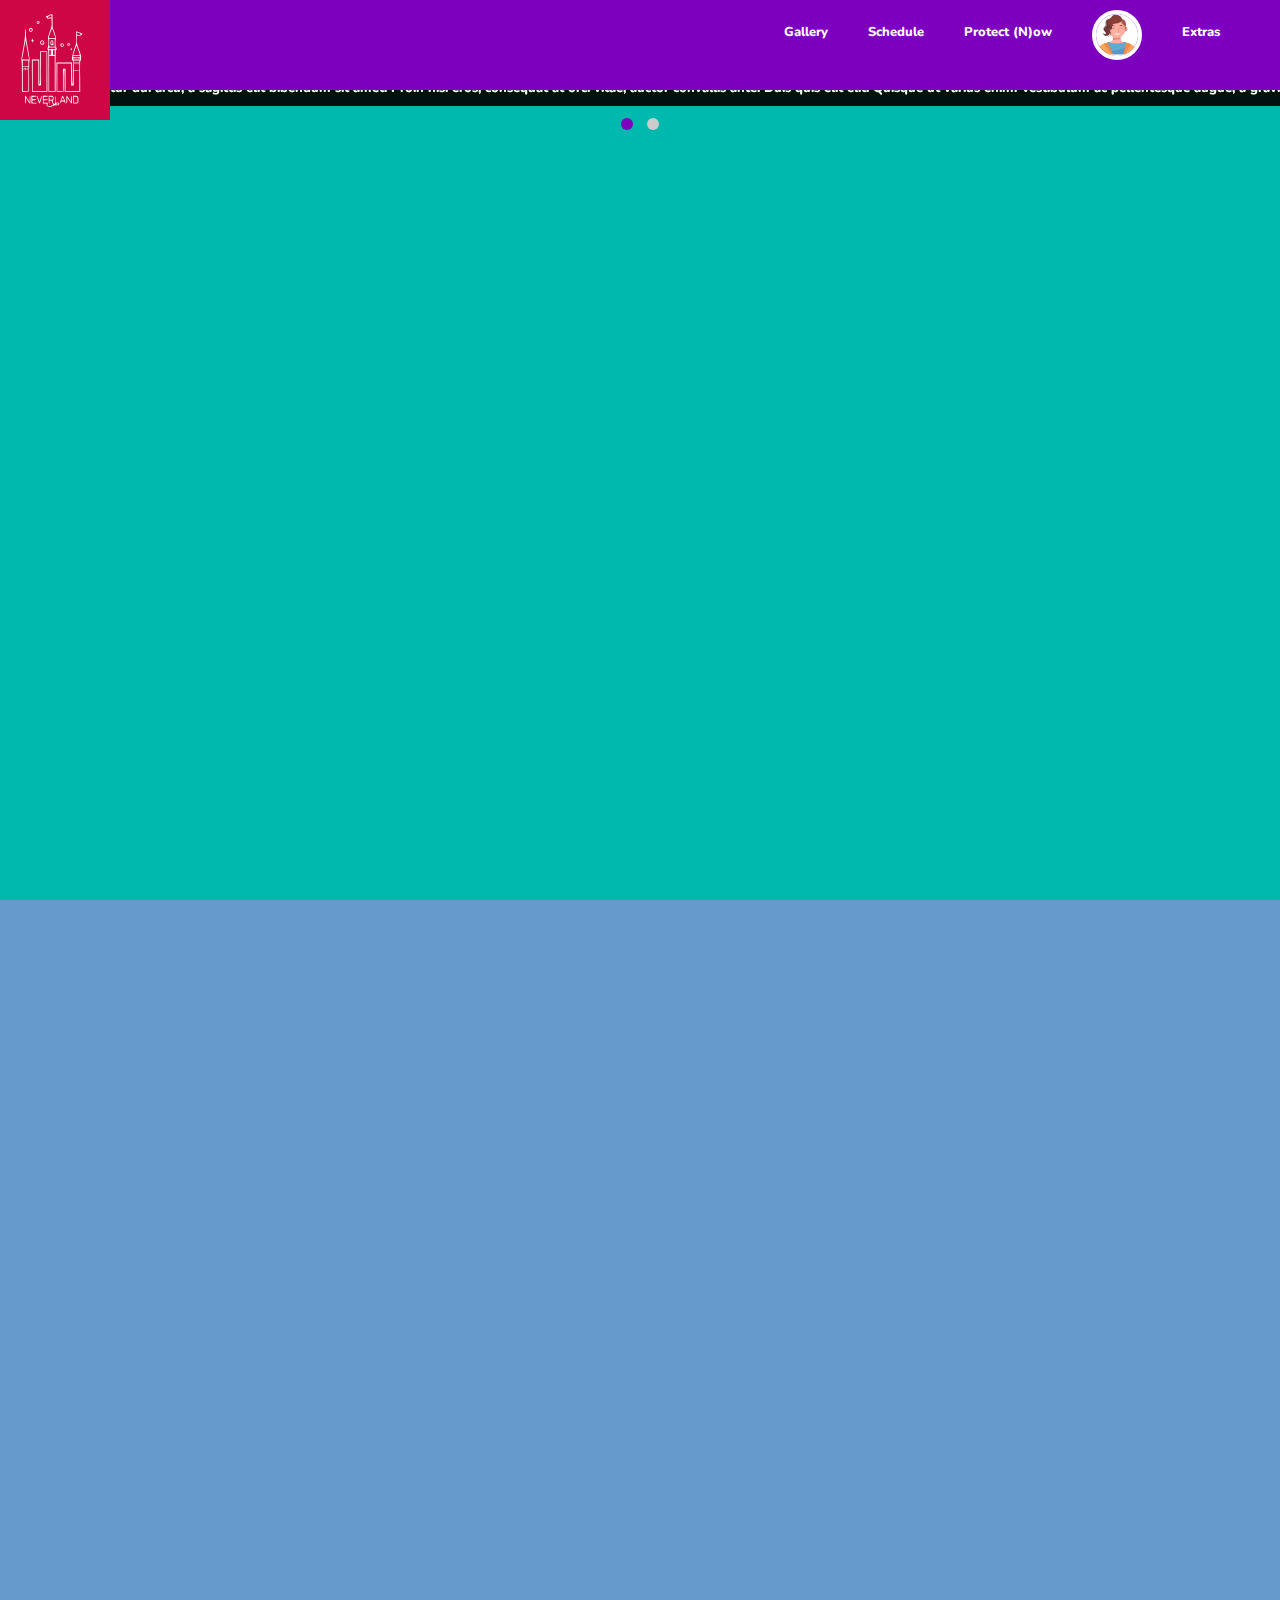
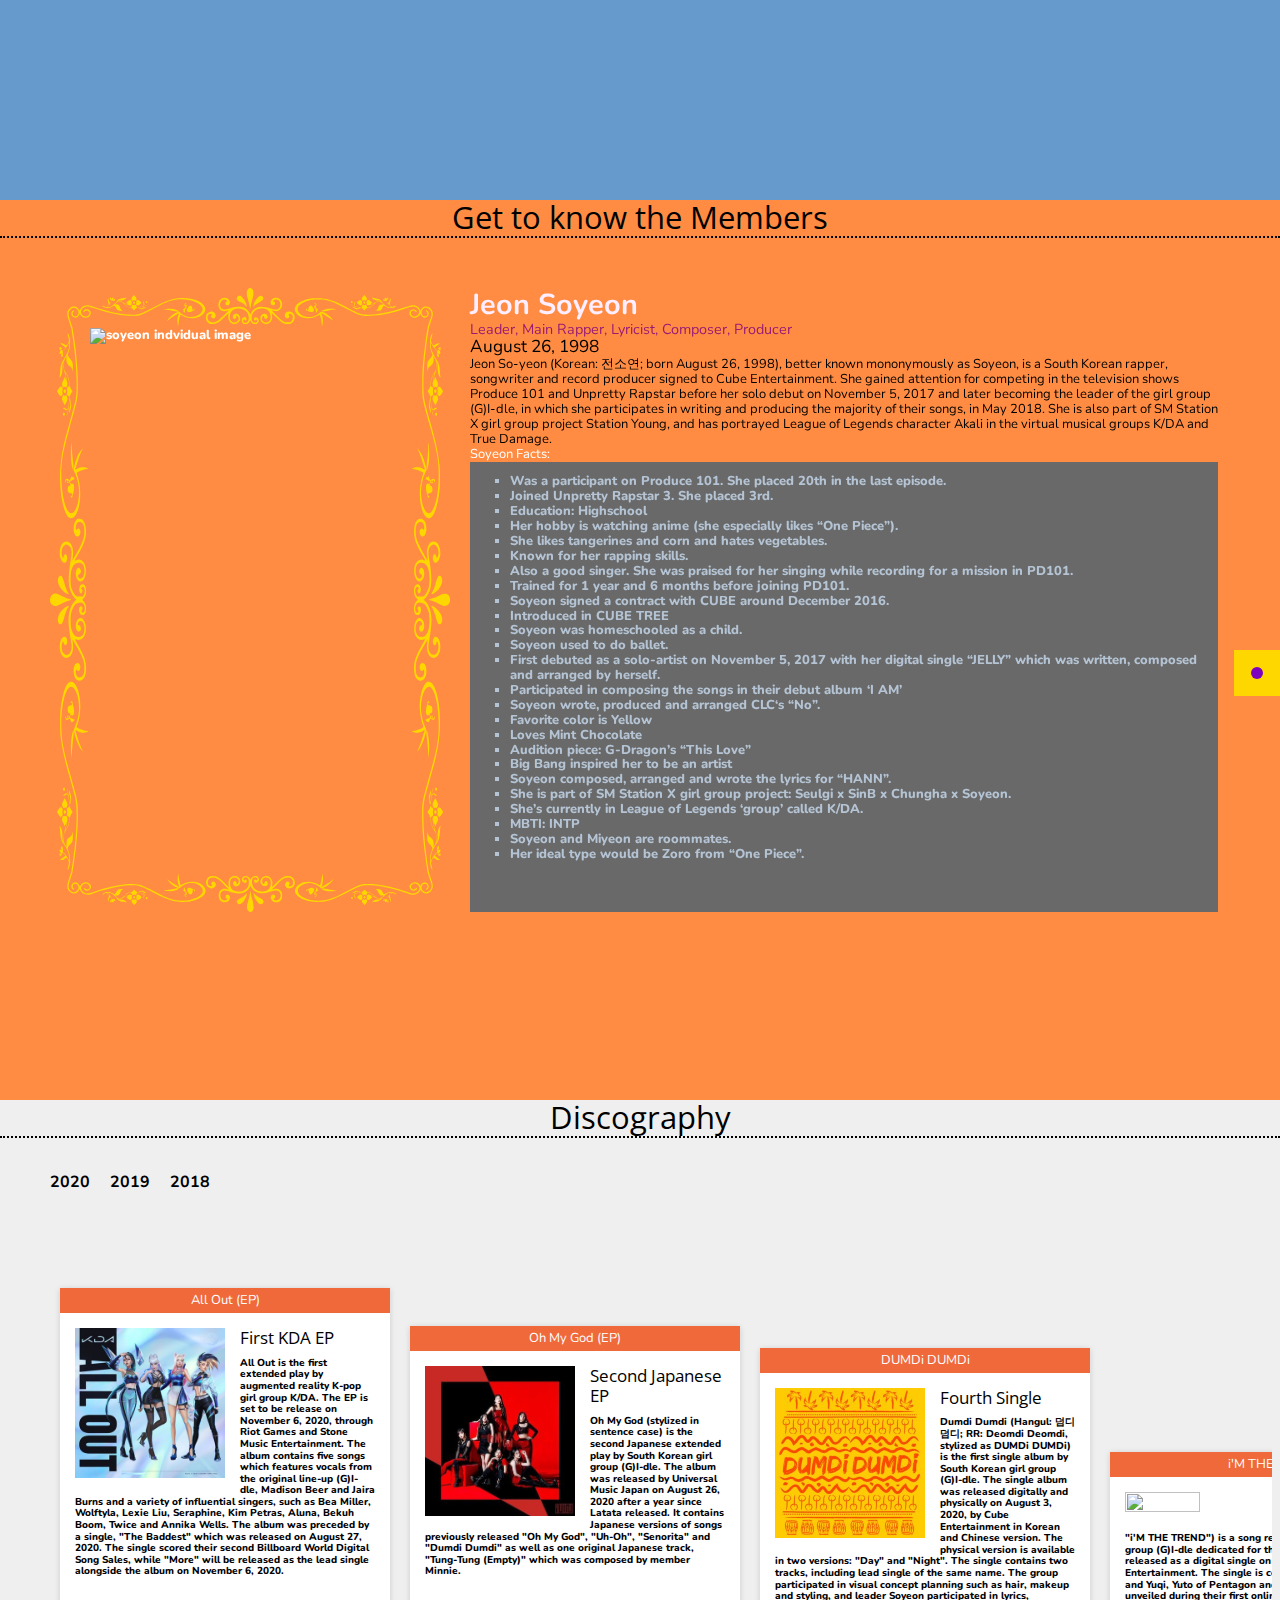
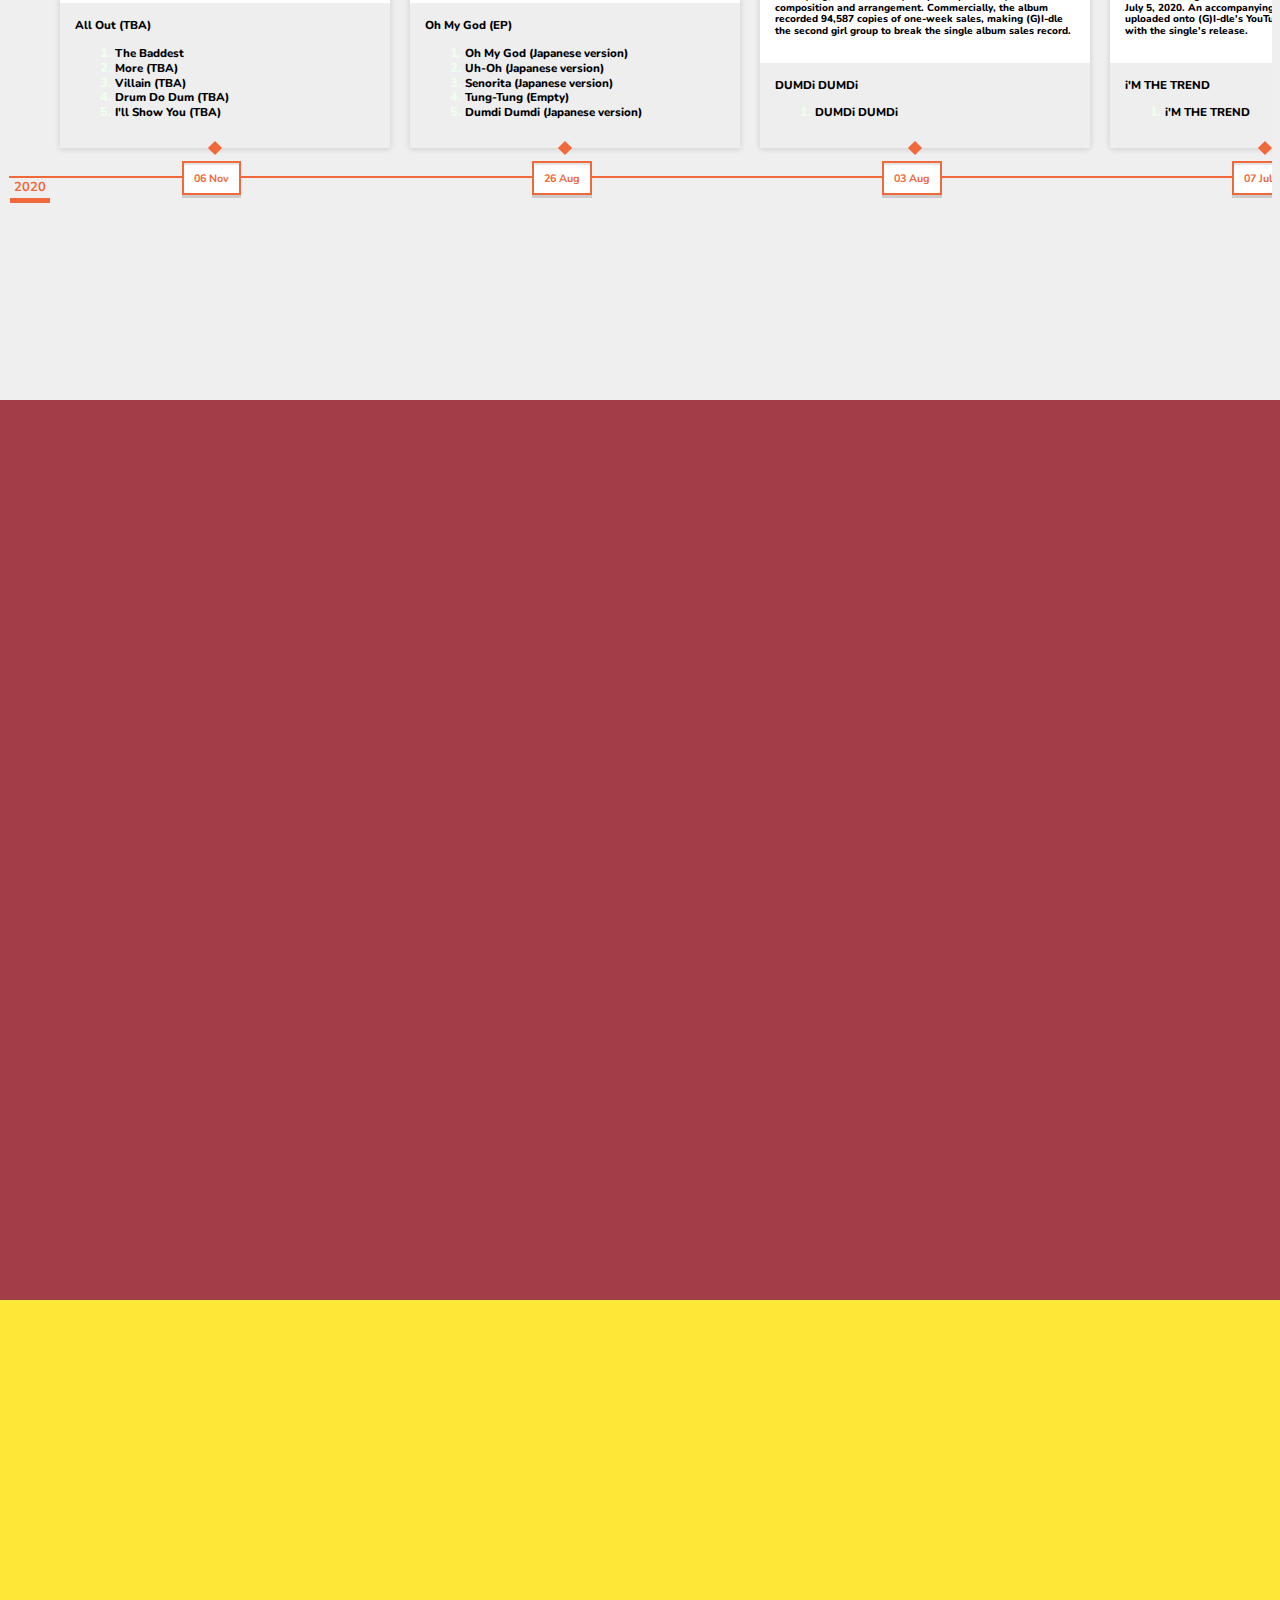
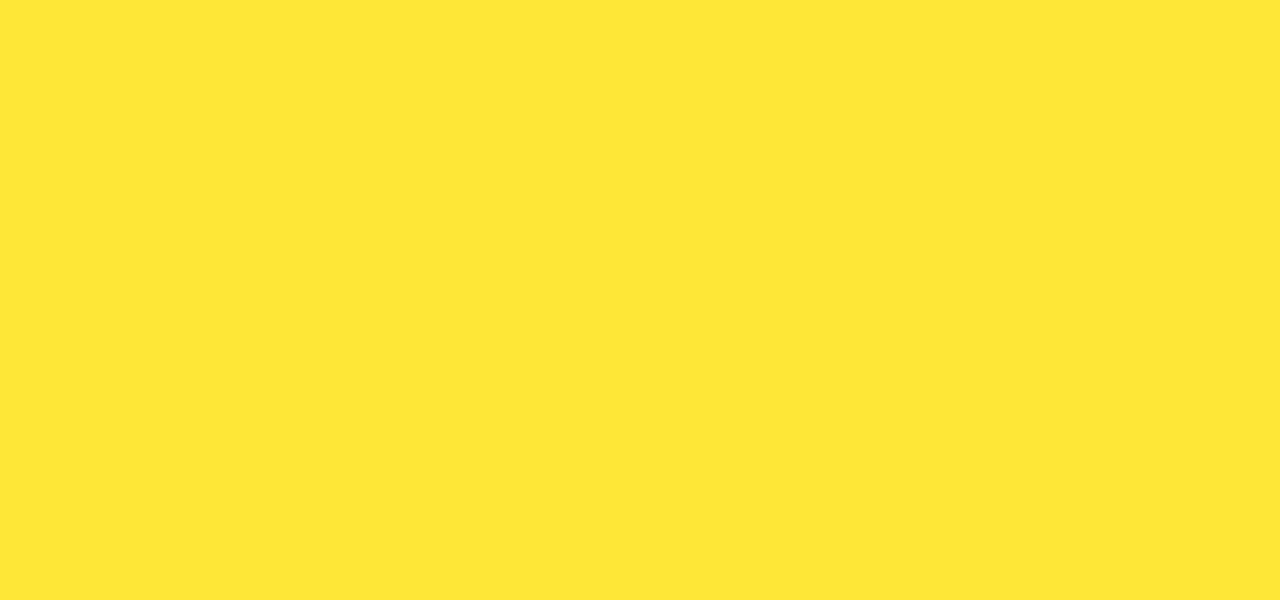
==== commit d554afee: "css changes made in index.html" ====
--- a/index.html
+++ b/index.html
@@ -34,115 +34,116 @@
 					<!-- <img src="Content/Images/Icons/gidle_logo_nobg_1.png" alt="group icon"> -->
 					<!-- <img src="Content/Images/Icons/gidle_neverland_icon.svg" alt="group icon"> -->
 					<!-- Development Only: -->
-
-					<svg version="1.0" xmlns="http://www.w3.org/2000/svg" attr="brand_logo"
-						 width="80px" height="80px" viewBox="0 0 278.000000 278.000000"
-						 preserveAspectRatio="xMidYMid meet">
-						<g transform="translate(0.000000,278.000000) scale(0.100000,-0.100000)" stroke="none">
-							<path d="M1430 2449 c0 -6 -9 -9 -19 -6 -11 2 -32 -4 -48 -14 -15 -10 -36 -19
-							-45 -19 -22 0 -23 -9 -2 -39 14 -19 23 -22 63 -19 l46 3 3 -91 c3 -87 0 -97
-							-47 -232 -33 -95 -46 -142 -38 -145 15 -6 14 -176 -2 -205 -15 -27 -14 -52 2
-							-52 9 0 12 -104 12 -487 l0 -486 82 -1 83 -1 0 488 c0 429 2 487 15 487 12 0
-							14 7 9 28 -4 15 -11 29 -15 32 -14 10 -16 184 -2 195 10 8 2 39 -32 138 l-45
-							128 0 155 c0 96 -4 154 -10 154 -5 0 -10 -5 -10 -11z m-2 -50 c3 -24 0 -26
-							-39 -27 -58 -3 -65 6 -27 34 41 29 62 27 66 -7z m52 -388 l38 -111 -79 0 c-43
-							0 -79 3 -79 6 0 12 75 222 78 219 2 -1 20 -53 42 -114z m20 -223 l0 -93 -65 3
-							-65 4 0 89 0 89 65 0 65 0 0 -92z m20 -125 c0 -16 -10 -18 -81 -16 -44 0 -83
-							4 -86 6 -16 17 17 27 88 27 69 0 79 -2 79 -17z m-110 -98 c0 -58 -2 -65 -20
-							-65 -18 0 -20 7 -20 65 0 58 2 65 20 65 18 0 20 -7 20 -65z m27 -32 c-2 -21
-							-4 -6 -4 32 0 39 2 55 4 38 2 -18 2 -50 0 -70z m63 32 c0 -58 -2 -65 -20 -65
-							-18 0 -20 7 -20 65 0 58 2 65 20 65 18 0 20 -7 20 -65z m0 -487 l0 -408 -65 0
-							-65 0 0 408 0 407 65 0 65 0 0 -407z"/>
-							<path d="M1404 1826 c-3 -13 -4 -38 -2 -57 3 -30 7 -34 36 -37 32 -3 32 -3 32
-							42 0 60 -8 76 -36 76 -16 0 -25 -7 -30 -24z m46 -37 c0 -28 -4 -39 -15 -39
-							-11 0 -15 11 -15 38 0 21 3 42 6 45 14 13 24 -6 24 -44z"/>
-							<path d="M1095 2284 c-9 -9 -14 -23 -11 -31 3 -8 6 -17 6 -19 0 -12 49 -2 54
-							12 10 25 7 33 -13 44 -15 7 -24 6 -36 -6z m35 -19 c0 -8 -7 -15 -15 -15 -16 0
-							-20 12 -8 23 11 12 23 8 23 -8z"/>
-							<path d="M910 2115 c-17 -20 -5 -62 20 -70 44 -14 80 41 48 73 -17 17 -53 15
-							-68 -3z m58 -29 c-4 -25 -36 -34 -44 -12 -8 21 13 46 32 39 8 -3 14 -15 12
-							-27z"/>
-							<path d="M810 1994 c0 -94 -8 -162 -45 -362 -28 -152 -41 -248 -35 -250 6 -2
-							10 -131 10 -365 l0 -362 82 2 83 2 0 358 c0 249 3 360 11 365 8 5 -4 87 -38
-							270 -36 199 -48 287 -48 361 0 58 -4 97 -10 97 -6 0 -10 -45 -10 -116z m55
-							-374 c21 -113 39 -208 42 -212 2 -5 -35 -8 -82 -8 -78 0 -86 2 -81 18 3 9 19
-							96 36 192 38 217 42 237 46 225 2 -5 19 -102 39 -215z m25 -305 l0 -65 -65 0
-							-65 0 0 65 0 65 65 0 65 0 0 -65z m0 -362 l0 -283 -65 0 -65 0 0 283 0 284 65
-							0 65 -1 0 -283z"/>
-							<path d="M780 1179 c0 -17 4 -28 10 -24 6 3 10 17 10 31 0 13 -4 24 -10 24 -5
-							0 -10 -14 -10 -31z"/>
-							<path d="M810 1186 c0 -14 5 -28 10 -31 6 -4 10 7 10 24 0 17 -4 31 -10 31 -5
-							0 -10 -11 -10 -24z"/>
-							<path d="M850 1179 c0 -17 4 -28 10 -24 6 3 10 17 10 31 0 13 -4 24 -10 24 -5
-							0 -10 -14 -10 -31z"/>
-							<path d="M1996 1920 l3 -139 -48 -144 c-50 -149 -65 -257 -36 -257 7 0 12 -8
-							10 -17 -2 -10 -4 -136 -4 -280 -1 -168 -5 -263 -11 -263 -6 0 -10 92 -10 255
-							l0 255 -180 0 -180 0 2 -337 3 -337 80 1 80 1 3 256 c1 159 6 256 12 256 6 0
-							10 -95 10 -257 l0 -258 180 0 180 0 -2 363 c-3 302 -1 362 11 362 10 0 12 9 9
-							33 -3 17 -2 41 2 52 4 11 3 27 -2 35 -4 8 -29 75 -54 149 -41 123 -45 140 -42
-							220 l3 86 42 -3 c32 -2 47 2 62 17 25 25 27 41 6 41 -8 0 -31 9 -51 19 -20 11
-							-42 17 -50 14 -8 -3 -14 0 -14 6 0 6 -4 11 -8 11 -5 0 -7 -63 -6 -140z m80 89
-							c43 -26 35 -39 -21 -37 -39 2 -45 5 -45 24 0 40 17 43 66 13z m-31 -389 c19
-							-57 35 -108 35 -112 0 -4 -35 -8 -78 -8 l-78 0 39 115 c22 64 41 114 43 112 3
-							-2 20 -51 39 -107z m45 -155 c0 -12 -16 -15 -85 -15 -69 0 -85 3 -85 15 0 12
-							16 15 85 15 69 0 85 -3 85 -15z m4 -50 c4 -13 -9 -15 -84 -15 -73 0 -90 3 -90
-							15 0 12 16 15 84 15 65 0 85 -3 90 -15z m-24 -145 l0 -110 -65 0 -65 0 0 110
-							0 110 65 0 65 0 0 -110z m-190 -215 l0 -255 30 0 30 0 0 174 0 174 65 1 65 1
-							0 -240 0 -240 -160 0 -160 0 0 258 0 259 -30 1 -30 1 0 -260 0 -259 -65 0 -65
-							0 0 320 0 320 160 0 160 0 0 -255z"/>
-							<path d="M1960 1320 c0 -16 5 -30 10 -30 6 0 10 14 10 30 0 17 -4 30 -10 30
-							-5 0 -10 -13 -10 -30z"/>
-							<path d="M1997 1343 c-2 -5 -1 -19 4 -33 7 -23 7 -23 8 8 1 31 -3 40 -12 25z"/>
-							<path d="M2030 1320 c0 -16 5 -30 10 -30 6 0 10 14 10 30 0 17 -4 30 -10 30
-							-5 0 -10 -13 -10 -30z"/>
-							<path d="M975 1873 c-4 -13 -12 -23 -19 -23 -6 0 -3 -5 6 -11 10 -5 15 -16 12
-							-24 -4 -8 -1 -15 5 -15 6 0 11 5 11 11 0 7 8 18 18 25 16 12 16 13 0 14 -9 0
-							-19 10 -21 23 l-4 22 -8 -22z"/>
-							<path d="M1182 1834 c-27 -18 -29 -55 -4 -77 35 -32 82 -10 82 38 0 20 -32 55
-							-50 55 -3 0 -16 -7 -28 -16z m46 -13 c8 -4 12 -19 10 -32 -2 -18 -9 -24 -28
-							-24 -28 0 -39 27 -20 50 14 17 20 18 38 6z"/>
-							<path d="M1806 1777 c-10 -7 -17 -22 -14 -33 4 -24 41 -30 58 -9 11 14 10 19
-							-6 36 -17 16 -22 17 -38 6z m34 -28 c0 -5 -7 -9 -15 -9 -15 0 -20 12 -9 23 8
-							8 24 -1 24 -14z"/>
-							<path d="M1642 1768 c-34 -34 6 -90 48 -68 35 19 20 80 -20 80 -9 0 -21 -5
-							-28 -12z m51 -22 c7 -17 -18 -40 -33 -31 -5 3 -10 15 -10 26 0 23 35 27 43 5z"/>
-							<path d="M1873 1652 c-13 -22 7 -45 24 -27 7 8 7 16 -1 27 -11 15 -13 15 -23
-							0z"/>
-							<path d="M1164 1587 c-2 -7 -3 -182 -1 -390 1 -296 -1 -377 -10 -377 -10 0
-							-13 65 -13 290 l0 290 -85 0 -85 0 2 -371 3 -372 178 -1 177 -1 -2 470 -3 470
-							-78 2 c-52 1 -80 -3 -83 -10z m146 -462 l0 -455 -160 0 -160 0 0 355 0 355 65
-							0 65 0 0 -290 0 -290 30 0 30 0 0 390 0 390 65 0 65 0 0 -455z"/>
-							<path d="M810 470 c0 -53 4 -90 10 -90 6 0 10 31 10 72 l0 73 43 -73 c23 -39
-							47 -72 53 -72 7 0 11 32 11 90 0 50 -3 90 -8 90 -5 0 -9 -35 -9 -77 l0 -77
-							-33 55 c-54 88 -61 99 -69 99 -5 0 -8 -40 -8 -90z"/>
-							<path d="M960 470 l0 -90 60 0 c33 0 60 4 60 10 0 6 -22 10 -50 10 -49 0 -50
-							1 -50 30 0 29 2 30 45 30 25 0 45 5 45 10 0 6 -20 10 -45 10 -43 0 -45 1 -45
-							30 0 29 2 30 45 30 25 0 45 5 45 10 0 6 -25 10 -55 10 l-55 0 0 -90z"/>
-							<path d="M1085 539 c31 -98 53 -153 61 -156 6 -2 21 32 33 74 13 43 26 84 28
-							91 3 6 1 12 -4 12 -5 0 -19 -31 -32 -70 -12 -38 -24 -70 -26 -70 -1 0 -13 32
-							-24 70 -12 39 -26 70 -32 70 -6 0 -8 -9 -4 -21z"/>
-							<path d="M1226 472 l0 -87 46 -3 c40 -3 45 -5 41 -23 -15 -55 72 -77 141 -36
-							30 19 48 23 85 19 33 -3 50 0 59 11 27 32 -18 68 -58 47 -21 -11 -22 -10 -19
-							69 2 45 0 82 -5 83 -5 2 -8 -36 -7 -84 2 -87 -7 -111 -33 -89 -19 16 -29 73
-							-14 82 17 11 15 78 -2 90 -8 5 -34 9 -57 9 l-43 0 0 -90 c0 -58 4 -90 11 -90
-							6 0 9 15 7 37 -3 33 -1 36 24 37 22 1 28 -4 38 -39 7 -22 17 -46 22 -53 17
-							-20 -72 -55 -107 -42 -25 9 -27 14 -22 45 l6 35 -50 0 c-48 0 -49 1 -49 30 0
-							29 2 30 44 30 25 0 48 5 51 10 4 6 -13 10 -43 10 -48 0 -49 1 -50 30 -1 29 0
-							30 49 30 27 0 49 5 49 10 0 6 -26 10 -57 10 l-58 0 1 -88z m229 33 c0 -27 -3
-							-30 -36 -33 -35 -3 -37 -2 -41 33 l-4 36 40 -3 c38 -3 41 -5 41 -33z m133
-							-132 c2 -9 -9 -13 -40 -13 -42 1 -43 1 -18 15 29 17 51 16 58 -2z"/>
-							<path d="M1643 470 c-18 -49 -28 -90 -23 -90 5 0 12 11 16 25 5 22 12 25 49
-							25 37 0 44 -3 47 -22 2 -12 8 -23 15 -25 6 -2 -2 35 -20 86 -18 50 -37 91 -42
-							91 -6 0 -25 -40 -42 -90z m64 8 c13 -28 13 -28 -21 -28 l-34 0 16 41 c9 23 18
-							35 20 28 3 -8 11 -26 19 -41z"/>
-							<path d="M1770 470 c0 -53 4 -90 10 -90 6 0 10 31 10 72 l0 72 43 -69 c24 -38
-							48 -70 55 -73 9 -3 12 21 12 87 0 54 -4 91 -10 91 -6 0 -10 -31 -10 -72 l0
-							-73 -46 73 c-25 39 -50 72 -55 72 -5 0 -9 -40 -9 -90z"/>
-							<path d="M1926 473 l2 -88 45 -3 c62 -4 77 13 77 88 0 70 -19 90 -85 90 l-40
-							0 1 -87z m93 53 c7 -8 11 -37 9 -68 l-3 -53 -41 -3 -41 -3 0 70 -1 71 33 0
-							c18 0 38 -6 44 -14z"/>
-						</g>
-					</svg>
+					<a href="index.html">
+						<svg version="1.0" xmlns="http://www.w3.org/2000/svg" attr="brand_logo"
+							 width="80px" height="80px" viewBox="0 0 278.000000 278.000000"
+							 preserveAspectRatio="xMidYMid meet">
+							<g transform="translate(0.000000,278.000000) scale(0.100000,-0.100000)" stroke="none">
+								<path d="M1430 2449 c0 -6 -9 -9 -19 -6 -11 2 -32 -4 -48 -14 -15 -10 -36 -19
+								-45 -19 -22 0 -23 -9 -2 -39 14 -19 23 -22 63 -19 l46 3 3 -91 c3 -87 0 -97
+								-47 -232 -33 -95 -46 -142 -38 -145 15 -6 14 -176 -2 -205 -15 -27 -14 -52 2
+								-52 9 0 12 -104 12 -487 l0 -486 82 -1 83 -1 0 488 c0 429 2 487 15 487 12 0
+								14 7 9 28 -4 15 -11 29 -15 32 -14 10 -16 184 -2 195 10 8 2 39 -32 138 l-45
+								128 0 155 c0 96 -4 154 -10 154 -5 0 -10 -5 -10 -11z m-2 -50 c3 -24 0 -26
+								-39 -27 -58 -3 -65 6 -27 34 41 29 62 27 66 -7z m52 -388 l38 -111 -79 0 c-43
+								0 -79 3 -79 6 0 12 75 222 78 219 2 -1 20 -53 42 -114z m20 -223 l0 -93 -65 3
+								-65 4 0 89 0 89 65 0 65 0 0 -92z m20 -125 c0 -16 -10 -18 -81 -16 -44 0 -83
+								4 -86 6 -16 17 17 27 88 27 69 0 79 -2 79 -17z m-110 -98 c0 -58 -2 -65 -20
+								-65 -18 0 -20 7 -20 65 0 58 2 65 20 65 18 0 20 -7 20 -65z m27 -32 c-2 -21
+								-4 -6 -4 32 0 39 2 55 4 38 2 -18 2 -50 0 -70z m63 32 c0 -58 -2 -65 -20 -65
+								-18 0 -20 7 -20 65 0 58 2 65 20 65 18 0 20 -7 20 -65z m0 -487 l0 -408 -65 0
+								-65 0 0 408 0 407 65 0 65 0 0 -407z"/>
+								<path d="M1404 1826 c-3 -13 -4 -38 -2 -57 3 -30 7 -34 36 -37 32 -3 32 -3 32
+								42 0 60 -8 76 -36 76 -16 0 -25 -7 -30 -24z m46 -37 c0 -28 -4 -39 -15 -39
+								-11 0 -15 11 -15 38 0 21 3 42 6 45 14 13 24 -6 24 -44z"/>
+								<path d="M1095 2284 c-9 -9 -14 -23 -11 -31 3 -8 6 -17 6 -19 0 -12 49 -2 54
+								12 10 25 7 33 -13 44 -15 7 -24 6 -36 -6z m35 -19 c0 -8 -7 -15 -15 -15 -16 0
+								-20 12 -8 23 11 12 23 8 23 -8z"/>
+								<path d="M910 2115 c-17 -20 -5 -62 20 -70 44 -14 80 41 48 73 -17 17 -53 15
+								-68 -3z m58 -29 c-4 -25 -36 -34 -44 -12 -8 21 13 46 32 39 8 -3 14 -15 12
+								-27z"/>
+								<path d="M810 1994 c0 -94 -8 -162 -45 -362 -28 -152 -41 -248 -35 -250 6 -2
+								10 -131 10 -365 l0 -362 82 2 83 2 0 358 c0 249 3 360 11 365 8 5 -4 87 -38
+								270 -36 199 -48 287 -48 361 0 58 -4 97 -10 97 -6 0 -10 -45 -10 -116z m55
+								-374 c21 -113 39 -208 42 -212 2 -5 -35 -8 -82 -8 -78 0 -86 2 -81 18 3 9 19
+								96 36 192 38 217 42 237 46 225 2 -5 19 -102 39 -215z m25 -305 l0 -65 -65 0
+								-65 0 0 65 0 65 65 0 65 0 0 -65z m0 -362 l0 -283 -65 0 -65 0 0 283 0 284 65
+								0 65 -1 0 -283z"/>
+								<path d="M780 1179 c0 -17 4 -28 10 -24 6 3 10 17 10 31 0 13 -4 24 -10 24 -5
+								0 -10 -14 -10 -31z"/>
+								<path d="M810 1186 c0 -14 5 -28 10 -31 6 -4 10 7 10 24 0 17 -4 31 -10 31 -5
+								0 -10 -11 -10 -24z"/>
+								<path d="M850 1179 c0 -17 4 -28 10 -24 6 3 10 17 10 31 0 13 -4 24 -10 24 -5
+								0 -10 -14 -10 -31z"/>
+								<path d="M1996 1920 l3 -139 -48 -144 c-50 -149 -65 -257 -36 -257 7 0 12 -8
+								10 -17 -2 -10 -4 -136 -4 -280 -1 -168 -5 -263 -11 -263 -6 0 -10 92 -10 255
+								l0 255 -180 0 -180 0 2 -337 3 -337 80 1 80 1 3 256 c1 159 6 256 12 256 6 0
+								10 -95 10 -257 l0 -258 180 0 180 0 -2 363 c-3 302 -1 362 11 362 10 0 12 9 9
+								33 -3 17 -2 41 2 52 4 11 3 27 -2 35 -4 8 -29 75 -54 149 -41 123 -45 140 -42
+								220 l3 86 42 -3 c32 -2 47 2 62 17 25 25 27 41 6 41 -8 0 -31 9 -51 19 -20 11
+								-42 17 -50 14 -8 -3 -14 0 -14 6 0 6 -4 11 -8 11 -5 0 -7 -63 -6 -140z m80 89
+								c43 -26 35 -39 -21 -37 -39 2 -45 5 -45 24 0 40 17 43 66 13z m-31 -389 c19
+								-57 35 -108 35 -112 0 -4 -35 -8 -78 -8 l-78 0 39 115 c22 64 41 114 43 112 3
+								-2 20 -51 39 -107z m45 -155 c0 -12 -16 -15 -85 -15 -69 0 -85 3 -85 15 0 12
+								16 15 85 15 69 0 85 -3 85 -15z m4 -50 c4 -13 -9 -15 -84 -15 -73 0 -90 3 -90
+								15 0 12 16 15 84 15 65 0 85 -3 90 -15z m-24 -145 l0 -110 -65 0 -65 0 0 110
+								0 110 65 0 65 0 0 -110z m-190 -215 l0 -255 30 0 30 0 0 174 0 174 65 1 65 1
+								0 -240 0 -240 -160 0 -160 0 0 258 0 259 -30 1 -30 1 0 -260 0 -259 -65 0 -65
+								0 0 320 0 320 160 0 160 0 0 -255z"/>
+								<path d="M1960 1320 c0 -16 5 -30 10 -30 6 0 10 14 10 30 0 17 -4 30 -10 30
+								-5 0 -10 -13 -10 -30z"/>
+								<path d="M1997 1343 c-2 -5 -1 -19 4 -33 7 -23 7 -23 8 8 1 31 -3 40 -12 25z"/>
+								<path d="M2030 1320 c0 -16 5 -30 10 -30 6 0 10 14 10 30 0 17 -4 30 -10 30
+								-5 0 -10 -13 -10 -30z"/>
+								<path d="M975 1873 c-4 -13 -12 -23 -19 -23 -6 0 -3 -5 6 -11 10 -5 15 -16 12
+								-24 -4 -8 -1 -15 5 -15 6 0 11 5 11 11 0 7 8 18 18 25 16 12 16 13 0 14 -9 0
+								-19 10 -21 23 l-4 22 -8 -22z"/>
+								<path d="M1182 1834 c-27 -18 -29 -55 -4 -77 35 -32 82 -10 82 38 0 20 -32 55
+								-50 55 -3 0 -16 -7 -28 -16z m46 -13 c8 -4 12 -19 10 -32 -2 -18 -9 -24 -28
+								-24 -28 0 -39 27 -20 50 14 17 20 18 38 6z"/>
+								<path d="M1806 1777 c-10 -7 -17 -22 -14 -33 4 -24 41 -30 58 -9 11 14 10 19
+								-6 36 -17 16 -22 17 -38 6z m34 -28 c0 -5 -7 -9 -15 -9 -15 0 -20 12 -9 23 8
+								8 24 -1 24 -14z"/>
+								<path d="M1642 1768 c-34 -34 6 -90 48 -68 35 19 20 80 -20 80 -9 0 -21 -5
+								-28 -12z m51 -22 c7 -17 -18 -40 -33 -31 -5 3 -10 15 -10 26 0 23 35 27 43 5z"/>
+								<path d="M1873 1652 c-13 -22 7 -45 24 -27 7 8 7 16 -1 27 -11 15 -13 15 -23
+								0z"/>
+								<path d="M1164 1587 c-2 -7 -3 -182 -1 -390 1 -296 -1 -377 -10 -377 -10 0
+								-13 65 -13 290 l0 290 -85 0 -85 0 2 -371 3 -372 178 -1 177 -1 -2 470 -3 470
+								-78 2 c-52 1 -80 -3 -83 -10z m146 -462 l0 -455 -160 0 -160 0 0 355 0 355 65
+								0 65 0 0 -290 0 -290 30 0 30 0 0 390 0 390 65 0 65 0 0 -455z"/>
+								<path d="M810 470 c0 -53 4 -90 10 -90 6 0 10 31 10 72 l0 73 43 -73 c23 -39
+								47 -72 53 -72 7 0 11 32 11 90 0 50 -3 90 -8 90 -5 0 -9 -35 -9 -77 l0 -77
+								-33 55 c-54 88 -61 99 -69 99 -5 0 -8 -40 -8 -90z"/>
+								<path d="M960 470 l0 -90 60 0 c33 0 60 4 60 10 0 6 -22 10 -50 10 -49 0 -50
+								1 -50 30 0 29 2 30 45 30 25 0 45 5 45 10 0 6 -20 10 -45 10 -43 0 -45 1 -45
+								30 0 29 2 30 45 30 25 0 45 5 45 10 0 6 -25 10 -55 10 l-55 0 0 -90z"/>
+								<path d="M1085 539 c31 -98 53 -153 61 -156 6 -2 21 32 33 74 13 43 26 84 28
+								91 3 6 1 12 -4 12 -5 0 -19 -31 -32 -70 -12 -38 -24 -70 -26 -70 -1 0 -13 32
+								-24 70 -12 39 -26 70 -32 70 -6 0 -8 -9 -4 -21z"/>
+								<path d="M1226 472 l0 -87 46 -3 c40 -3 45 -5 41 -23 -15 -55 72 -77 141 -36
+								30 19 48 23 85 19 33 -3 50 0 59 11 27 32 -18 68 -58 47 -21 -11 -22 -10 -19
+								69 2 45 0 82 -5 83 -5 2 -8 -36 -7 -84 2 -87 -7 -111 -33 -89 -19 16 -29 73
+								-14 82 17 11 15 78 -2 90 -8 5 -34 9 -57 9 l-43 0 0 -90 c0 -58 4 -90 11 -90
+								6 0 9 15 7 37 -3 33 -1 36 24 37 22 1 28 -4 38 -39 7 -22 17 -46 22 -53 17
+								-20 -72 -55 -107 -42 -25 9 -27 14 -22 45 l6 35 -50 0 c-48 0 -49 1 -49 30 0
+								29 2 30 44 30 25 0 48 5 51 10 4 6 -13 10 -43 10 -48 0 -49 1 -50 30 -1 29 0
+								30 49 30 27 0 49 5 49 10 0 6 -26 10 -57 10 l-58 0 1 -88z m229 33 c0 -27 -3
+								-30 -36 -33 -35 -3 -37 -2 -41 33 l-4 36 40 -3 c38 -3 41 -5 41 -33z m133
+								-132 c2 -9 -9 -13 -40 -13 -42 1 -43 1 -18 15 29 17 51 16 58 -2z"/>
+								<path d="M1643 470 c-18 -49 -28 -90 -23 -90 5 0 12 11 16 25 5 22 12 25 49
+								25 37 0 44 -3 47 -22 2 -12 8 -23 15 -25 6 -2 -2 35 -20 86 -18 50 -37 91 -42
+								91 -6 0 -25 -40 -42 -90z m64 8 c13 -28 13 -28 -21 -28 l-34 0 16 41 c9 23 18
+								35 20 28 3 -8 11 -26 19 -41z"/>
+								<path d="M1770 470 c0 -53 4 -90 10 -90 6 0 10 31 10 72 l0 72 43 -69 c24 -38
+								48 -70 55 -73 9 -3 12 21 12 87 0 54 -4 91 -10 91 -6 0 -10 -31 -10 -72 l0
+								-73 -46 73 c-25 39 -50 72 -55 72 -5 0 -9 -40 -9 -90z"/>
+								<path d="M1926 473 l2 -88 45 -3 c62 -4 77 13 77 88 0 70 -19 90 -85 90 l-40
+								0 1 -87z m93 53 c7 -8 11 -37 9 -68 l-3 -53 -41 -3 -41 -3 0 70 -1 71 33 0
+								c18 0 38 -6 44 -14z"/>
+							</g>
+						</svg>
+					</a>
 				</div>
 				<div class="navigation">
 					<ul class="nav">
@@ -159,8 +160,8 @@
 							</a>
 						</li>
 						<li> <!-- Report -->
-							<a href="#" title="Report" attr="link">
-								Report
+							<a href="Report/report.html" title="Report" attr="link">
+								Protect (N)ow
 								<!-- <i class="fa fa-flag" aria-hidden="true"></i> -->
 							</a>
 						</li>
@@ -219,14 +220,22 @@
 		<!-- snap 1: end -->
 
 		<!-- snap 2: start -->
-		<div id="section1" class="section" attr="section_individual_highlights">
-			<h1 attr="title">Get to know the Members</h1>
+		<div id="section1" class="section" attr="about_section">
+ 			<div class="about-section">
+
+			</div>
+		</div>
+		<!-- snap 2: end -->
+
+		<!-- snap 3: start -->
+		<div id="section2" class="section" attr="section_individual_highlights">
+			<h1 attr="section_title">Get to know the Members</h1>
 			<div class="Individual-highlights-glider">
 				<div class="indvidual-glider">
 					<!-- Individual Member -->
 					<div>
 						<div class="individual-member-picture">
-							<img src="Content/Images/Members/i_trust_soyeon.jpg" alt="soyeon indvidual image">
+							<img src="Content/Images/Members/i_trust_soyeon.jpgb" alt="soyeon indvidual image">
 						</div>
 						<div class="individual-member-caption">
 							<h2 class="member-caption-name" attr="member_caption_name">
@@ -280,20 +289,12 @@
 				</div>
 			</div>
 		</div>
-		<!-- snap 2: end -->
-
-		<!-- snap 3: start -->
-		<div id="section2" class="section" attr="about_section">
-			<div class="about-section">
-				
-			</div>
-		</div>
 		<!-- snap 3: end -->
 
 		<!-- snap 4: start -->
 		<div id="section3" class="section">
+			<h1 attr="section_title">Discography</h1>
 			<div class="discography-section" attr="discography_section">
-				<h1>Discography</h1>
 				<div id="myTimeline">
     			</div>
 			</div>
@@ -303,7 +304,8 @@
 		<!-- snap 5: start -->
 		<div id="section4" class="section" attr="recent_section">
 			<div class="recent-section">
-				<a class="twitter-timeline" href="https://twitter.com/G_I_DLE?ref_src=twsrc%5Etfw">Tweets by G_I_DLE</a> <script async src="https://platform.twitter.com/widgets.js" charset="utf-8"></script>
+<!-- 				<a class="twitter-timeline" href="https://twitter.com/G_I_DLE?ref_src=twsrc%5Etfw">Tweets by G_I_DLE</a> 
+				<script async src="https://platform.twitter.com/widgets.js" charset="utf-8"></script> -->
 			</div>
 		</div>
 		<!-- snap 5: end -->
--- a/Content/Styles/Home/home.css
+++ b/Content/Styles/Home/home.css
@@ -12,6 +12,7 @@
 * {
 	box-sizing: border-box;
 	font-family: 'Nunito', sans-serif;
+    font-size: 0.9rem;
 }
 
 h1, h2, h3, h4, h5, h6 {
@@ -166,8 +167,11 @@
     position: absolute;
     top: 50vh;
     bottom: 0;
-    left: 96vw;
+    left: 96.4vw;
     display: block;
+    height: fit-content;
+    padding: 10px;
+    width: max-content;
 }
 
 .indvidual-glider .glider-slide {
@@ -226,6 +230,11 @@
 	Individual members: end
 */
 
+
+/*
+    Discography: start;
+*/
+
 .discography-section > h1 {
     position: absolute;	
 	left: 700px;
@@ -238,4 +247,36 @@
     border-radius: 5px;
     overflow: scroll;
     height: 730px !important;
-}+}
+/*
+    Discography: end;
+*/
+
+
+
+
+/*
+    Section about: start;
+*/
+
+/*
+    Section about: end;
+*/
+
+.timeline-Widget {
+    max-width: 100vw;
+    background-color: #fff;
+    border-radius: 5px;
+    max-height: 98vh;
+    overflow: scroll;
+}
+
+ul#timeline-menu {
+    height: 50px;
+    text-align: center;
+    position: absolute;
+    top: 40px;
+}
+    ul#timeline-menu li {position: relative;float: left;list-style: none;margin: 0px;padding: 0px;}
+        ul#timeline-menu li a {display: block;text-decoration: none;font-size: 16px;padding: 10px;padding-top: 20px;color: black;font-weight: bold;border-bottom: 5px solid transparent;}
+            ul#timeline-menu li a:hover { color: #EF693A; border-bottom: 5px solid #EF693A; font-weight: normal; }
--- a/Content/Styles/Timeline/style-albe-timeline.css
+++ b/Content/Styles/Timeline/style-albe-timeline.css
@@ -22,7 +22,7 @@
 
 section#timeline article div.panel div.badge { display: block; text-align: center; cursor: none; font-weight: bold; -moz-box-shadow: 0 0 0 2px #EF693A, inset 0 2px 0 rgba(0, 0, 0, 0.1), 0 3px 0 2px rgba(0, 0, 0, 0.15); -webkit-box-shadow: 0 0 0 2px #EF693A, inset 0 2px 0 rgba(0, 0, 0, 0.1), 0 3px 0 2px rgba(0, 0, 0, 0.15); box-shadow: 0 0 0 2px #EF693A, inset 0 2px 0 rgba(0, 0, 0, 0.1), 0 3px 0 2px rgba(0, 0, 0, 0.15); }
 section#timeline article div.panel div.badge { position: absolute; bottom: -45px; left: 50%; margin: 0 0 0 -15px; border-radius: 50%; font-size: 0.75em; width: 30px; height: 30px; background: #FFF; color: #EF693A; }
-section#timeline div[class*="group"] { width: 40px; min-width: 40px; max-width: 40px; padding: 0px; border-bottom: 5px solid #EF693A; color: #EF693A; font-weight: bold; text-align: center; }
+section#timeline div[class*="group"] { width: 40px; min-width: 40px; max-width: 40px; padding: 3px 0px; border-bottom: 5px solid #EF693A; color: #EF693A; font-weight: bold; text-align: center; }
 
 section#timeline article:nth-last-child(2) { width: 40px; min-width: 40px; max-width: 40px; }
 section#timeline article:nth-last-child(2) div.panel:after { display: none; }
--- a/Content/Styles/Theme/default.css
+++ b/Content/Styles/Theme/default.css
@@ -73,12 +73,15 @@
     z-index: 100;
 }
 
-[attr="title"] {
-	
+[attr="section_title"] {
+	text-align: center;
+	color: #000;
+	border-bottom: 2px dotted #000;
 }
 
 [attr="member_caption_name"] {
-	
+	color: #fef !important;
+	font-size: 2rem !important;
 }
 
 [attr="member_caption_position"] {
@@ -90,7 +93,7 @@
 }
 
 [attr="member_caption_about"] {
-	
+	color: #000000 !important;
 }
 
 [attr="member_caption_facts"] {
@@ -101,6 +104,15 @@
 
 }
 
+
+[attr="highlight_video"] {
+	width: 99.4vw;
+	height: 100vh;
+	float: none;
+	clear: both;
+	margin: 2px auto;
+	z-index: -1000;
+}
 
 /*
 	Scrollbar Changes: start
@@ -132,6 +144,13 @@
 /*
 	Timeline Changes: start
 */
+
+section#timeline {
+	list-style: none;
+    position: relative;
+    margin: 37px 10px;
+    display: inline-block;
+}
 
 div#myTimeline {
     width: 99.4vw;
@@ -198,4 +217,18 @@
 
 /*
 	Timeline Change: end
-*/+*/
+
+.glider-dots {
+    bottom: -37px;
+    height: 2.5vw;
+}
+
+.glider-dot.active {
+	background: #7E00BF;
+}
+
+
+.individual-member-extras > .glider-dots {
+    background: gold;
+}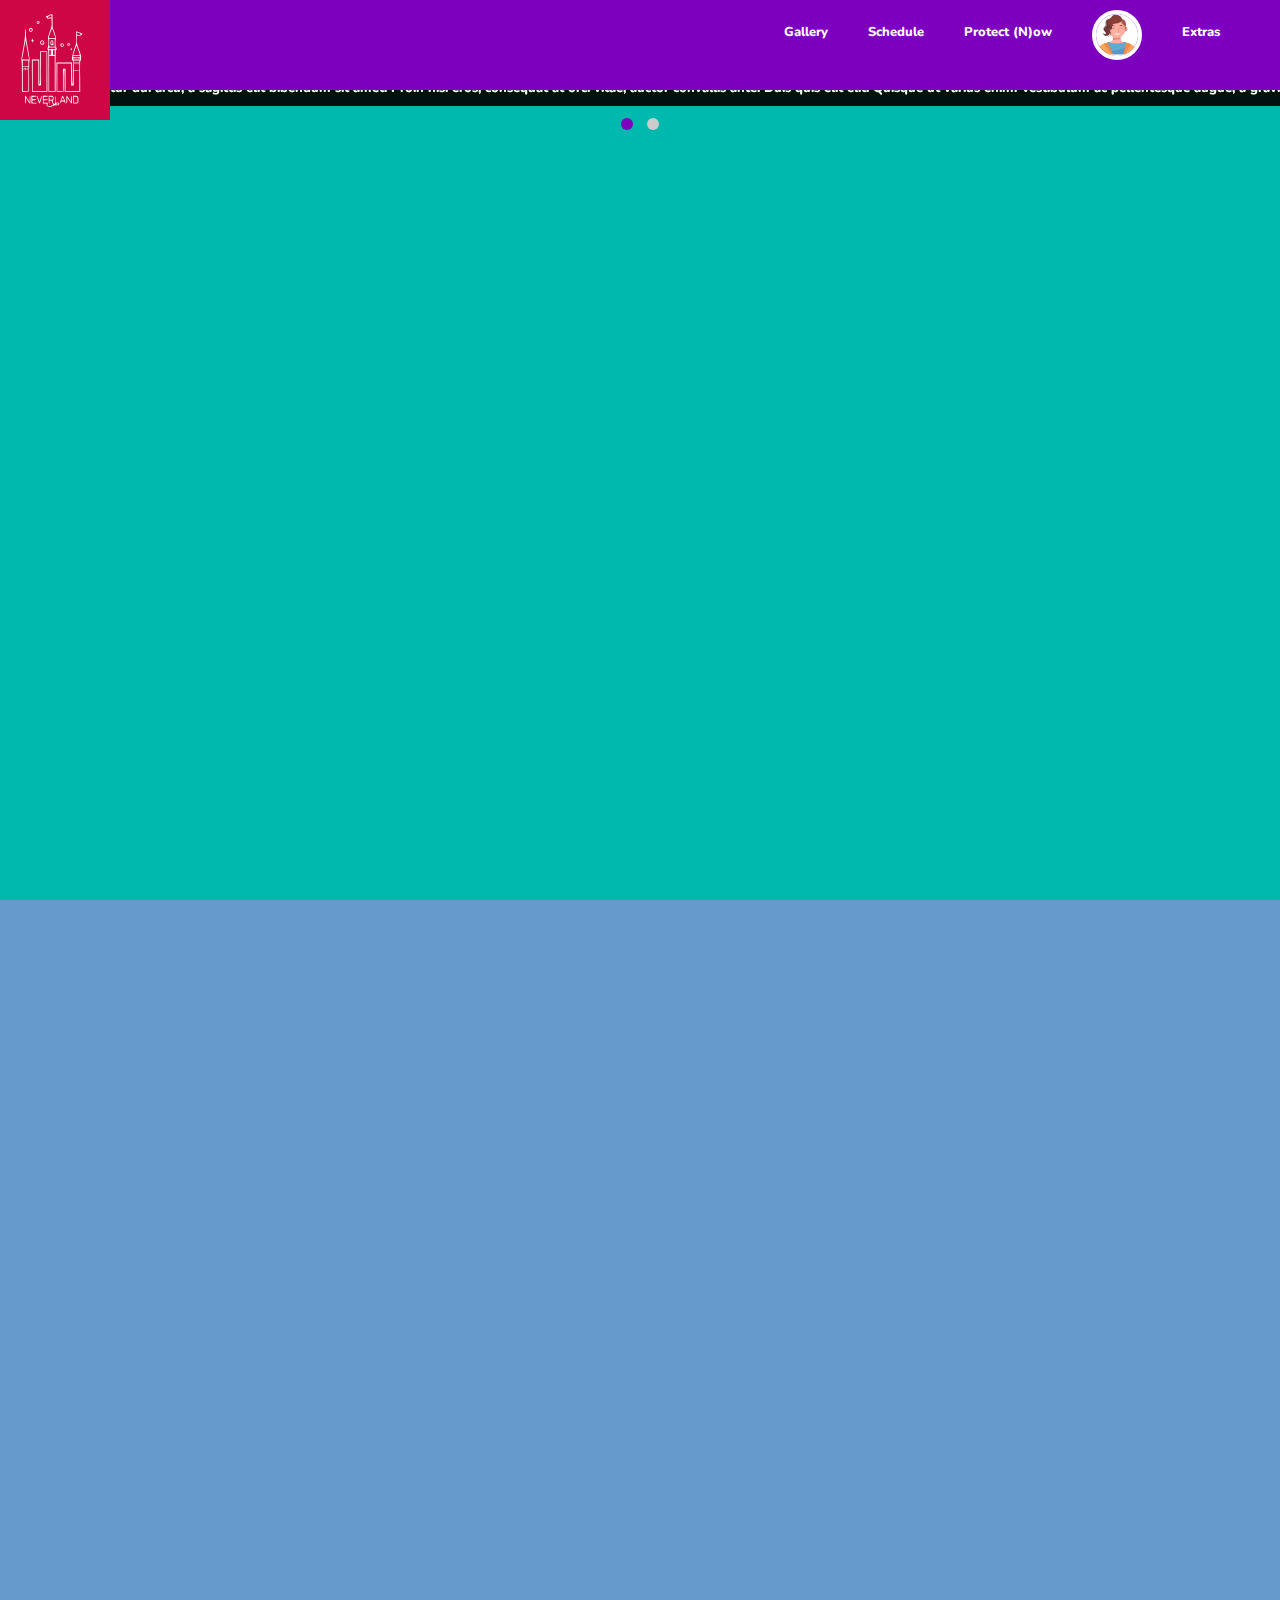
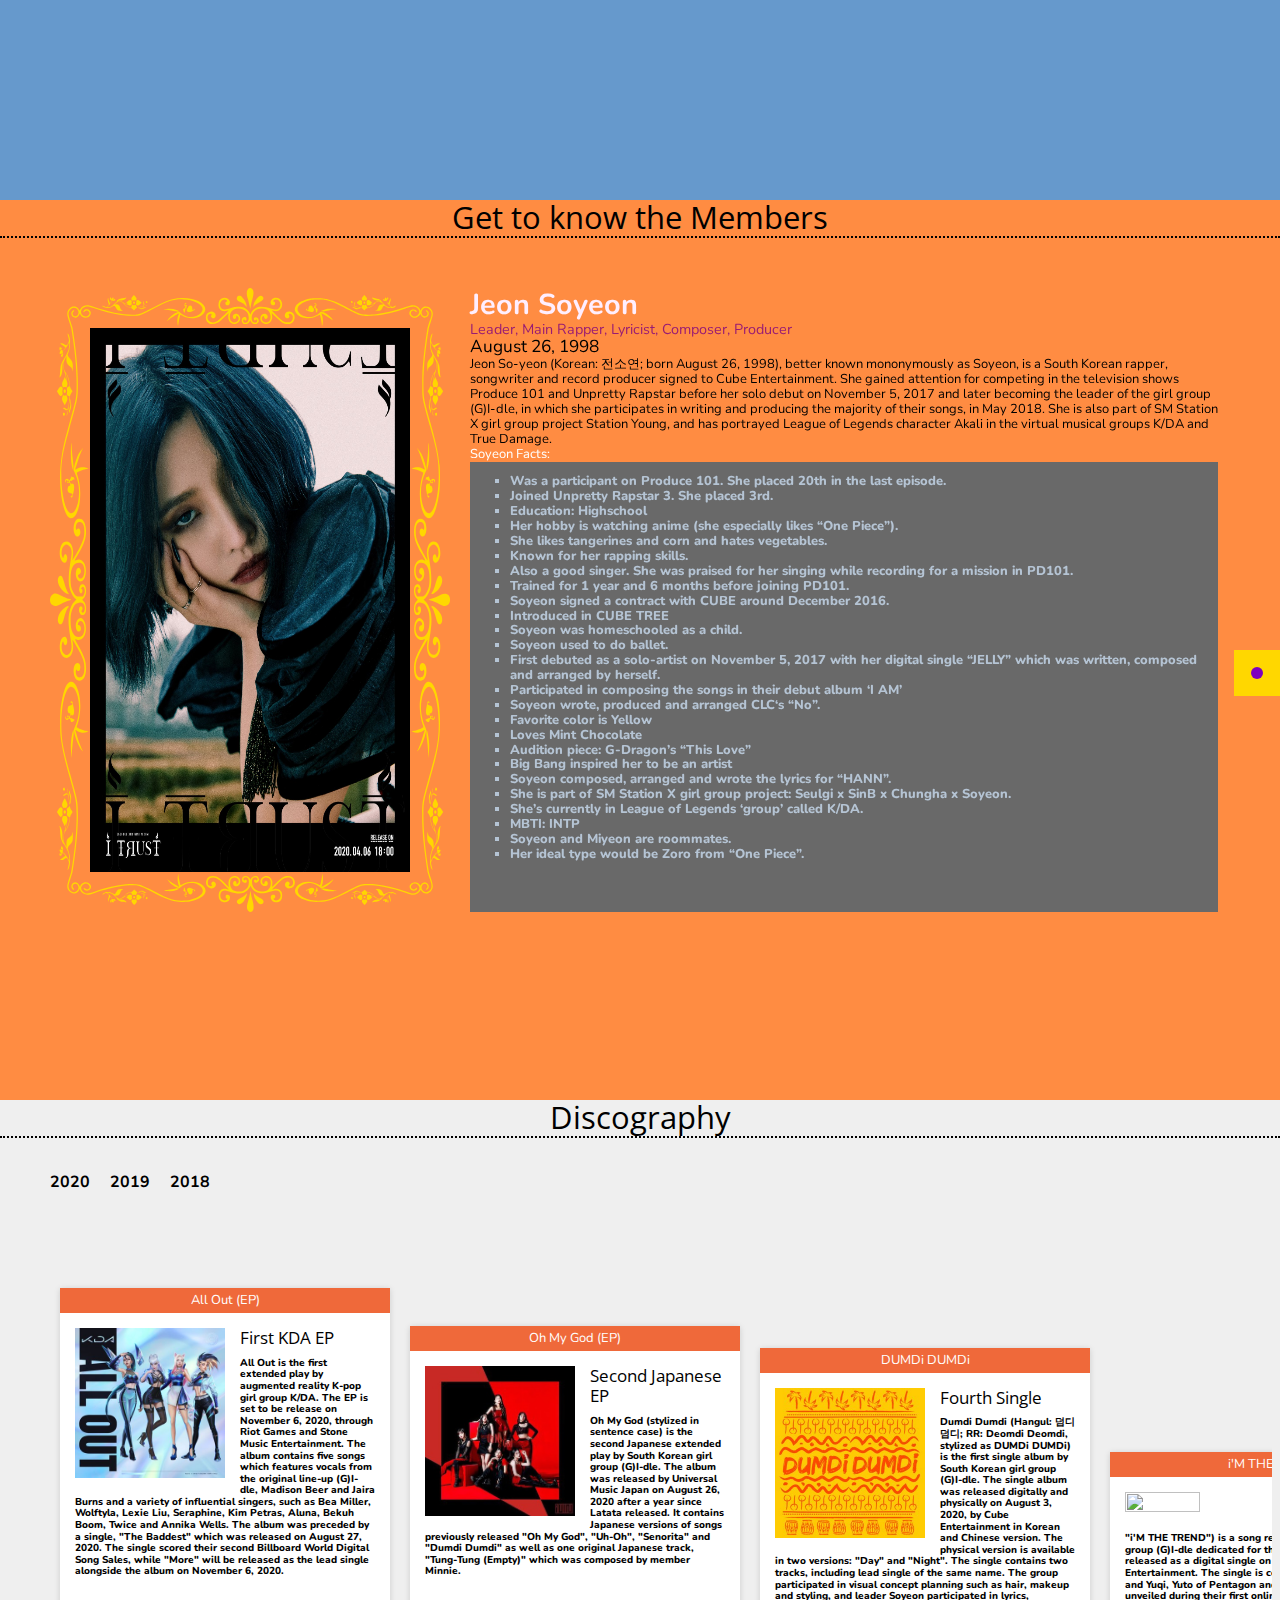
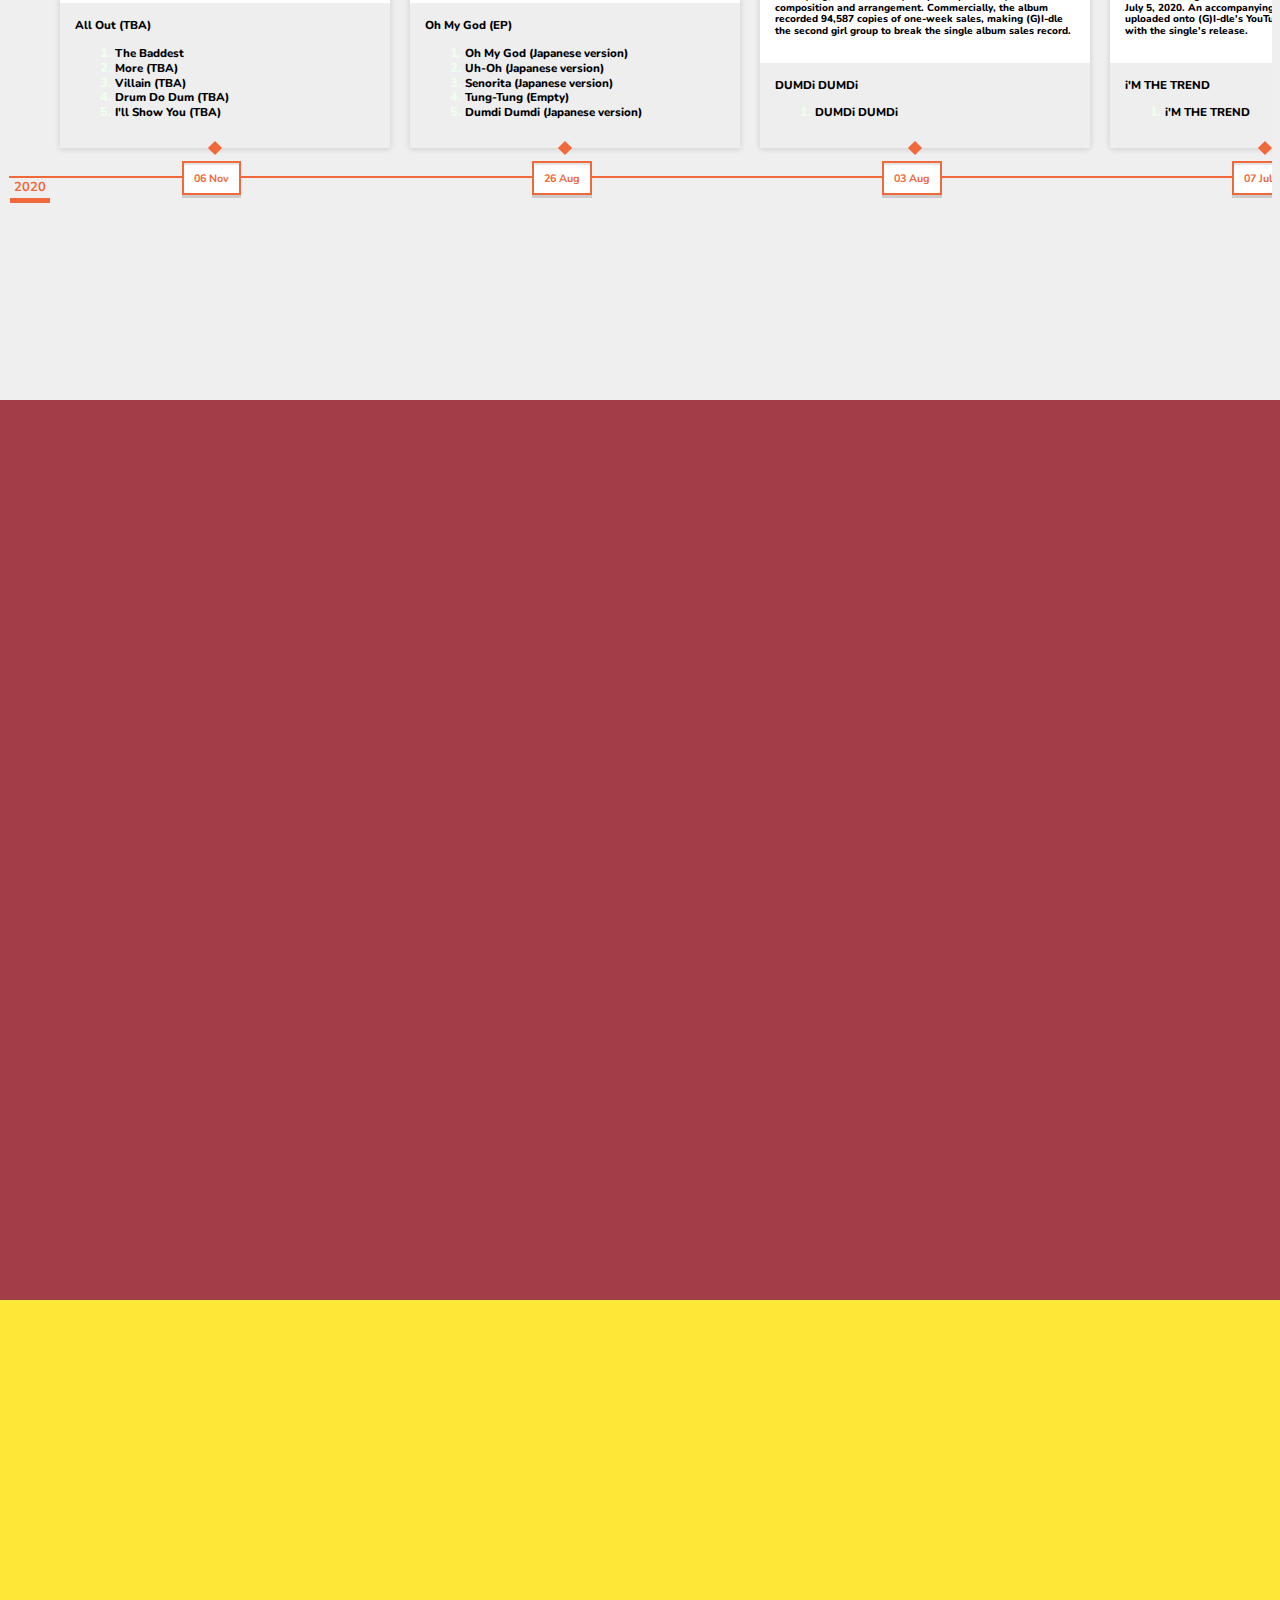
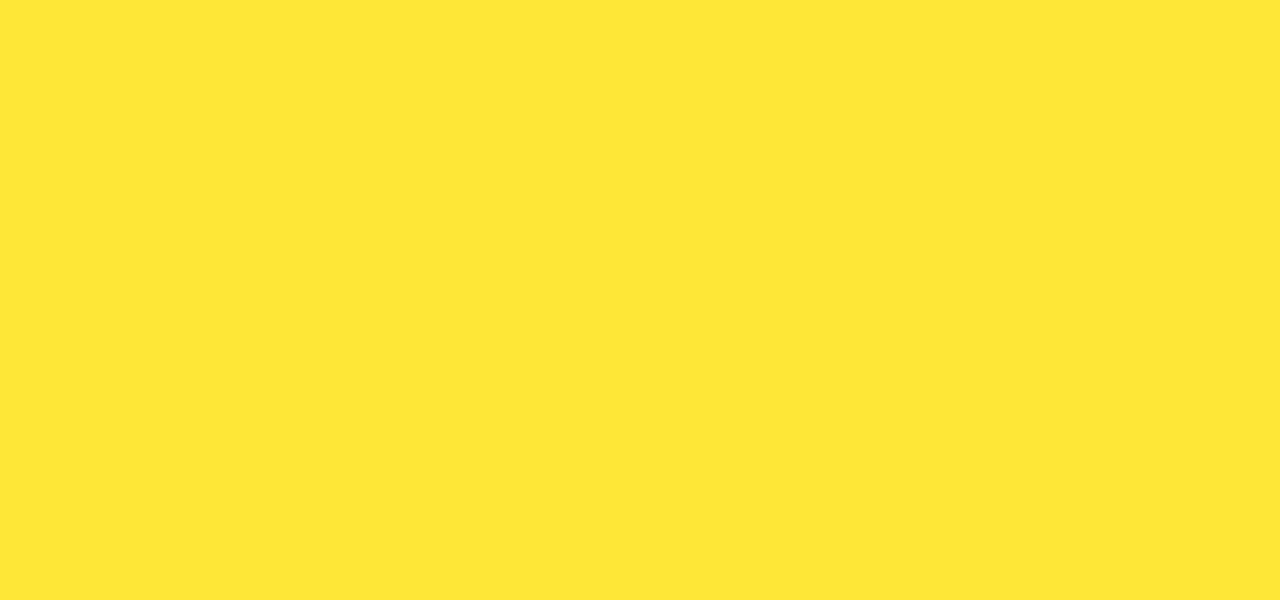
==== commit 55acb73c: "fixed image not loading for individual member" ====
--- a/index.html
+++ b/index.html
@@ -235,7 +235,7 @@
 					<!-- Individual Member -->
 					<div>
 						<div class="individual-member-picture">
-							<img src="Content/Images/Members/i_trust_soyeon.jpgb" alt="soyeon indvidual image">
+							<img src="Content/Images/Members/i_trust_soyeon.jpg" alt="soyeon indvidual image">
 						</div>
 						<div class="individual-member-caption">
 							<h2 class="member-caption-name" attr="member_caption_name">
